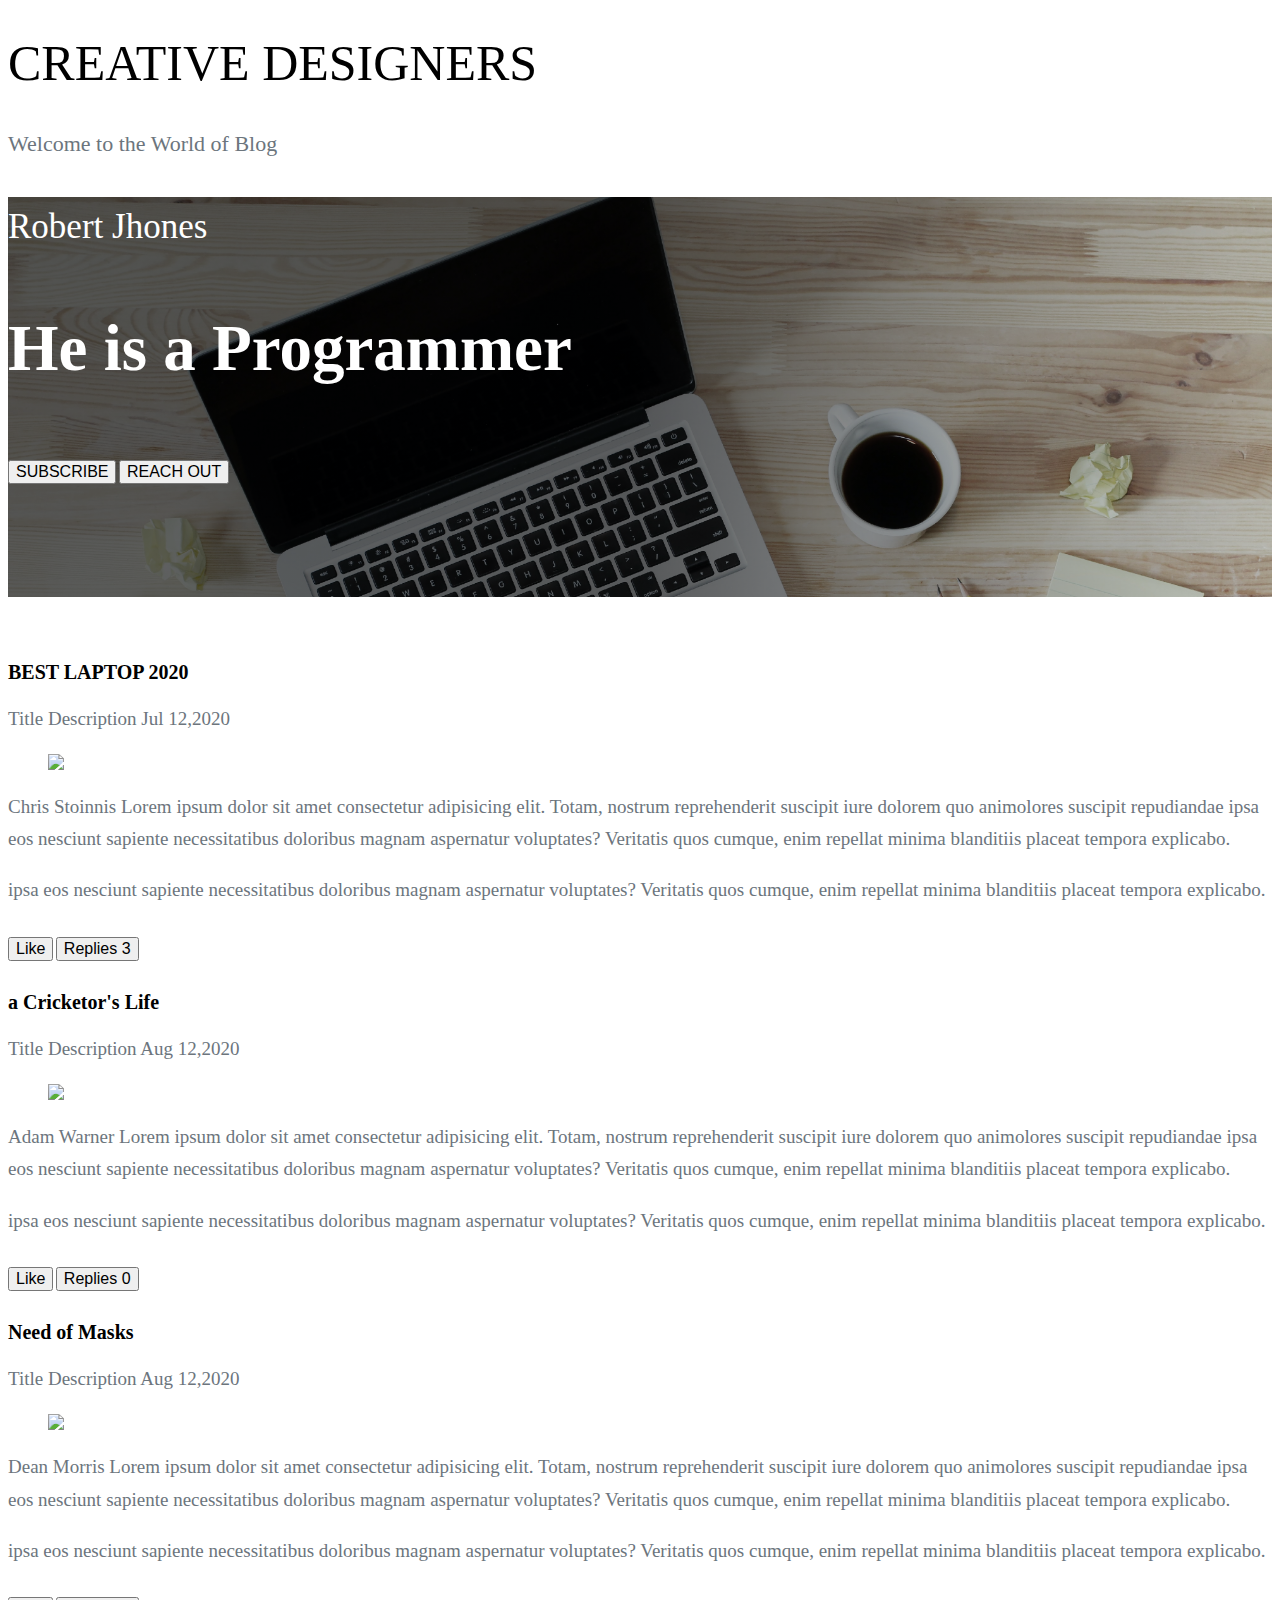
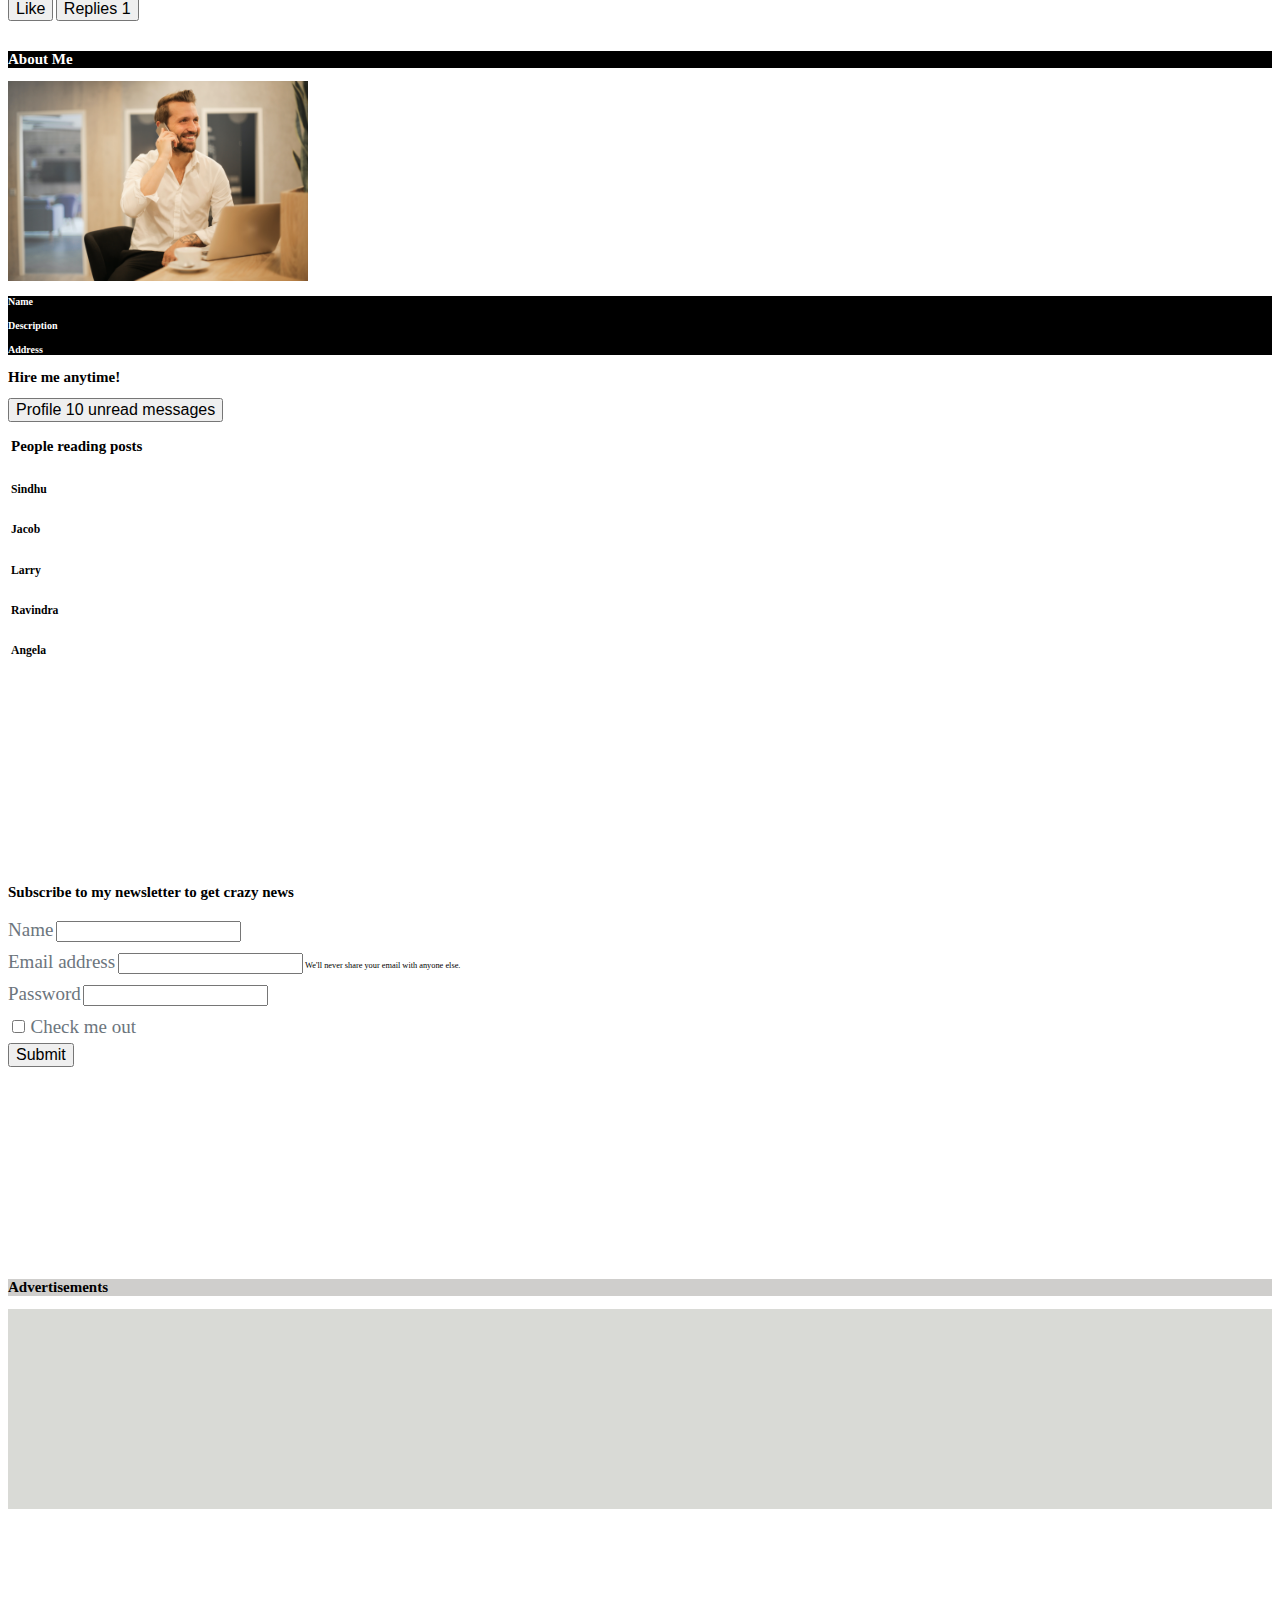
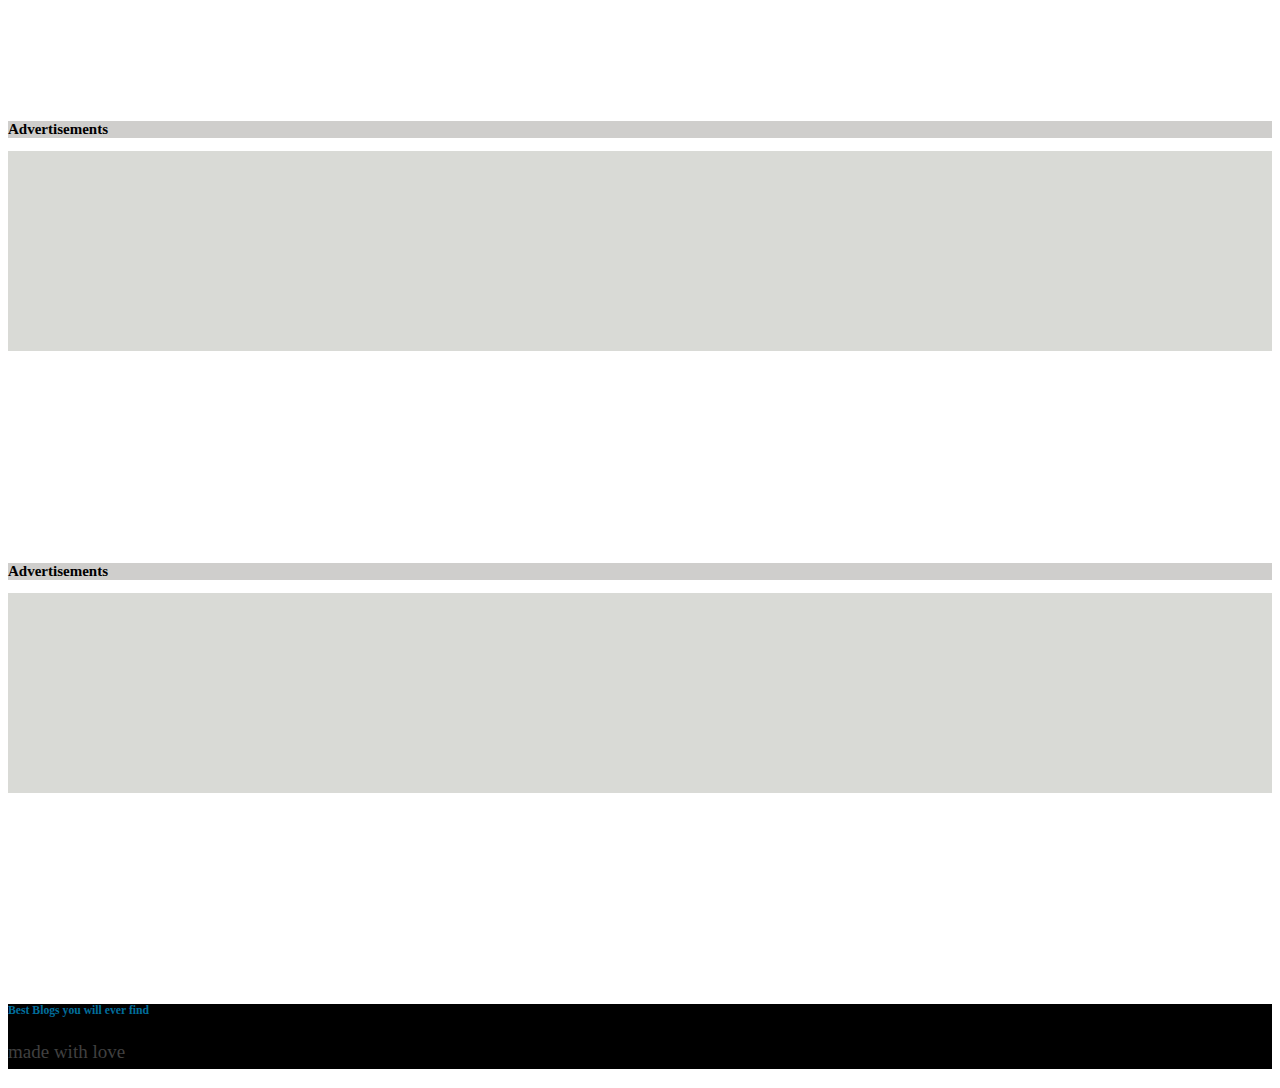
==== blog/index.html @ 5ea0a322 "initial commit" ====
<!doctype html>
<html lang="en">

<head>
    <!-- Required meta tags -->
    <meta charset="utf-8">
    <meta name="viewport" content="width=device-width, initial-scale=1">

    <!-- Bootstrap CSS -->
    <link rel="stylesheet" href="https://stackpath.bootstrapcdn.com/bootstrap/5.0.0-alpha2/css/bootstrap.min.css"
        integrity="sha384-DhY6onE6f3zzKbjUPRc2hOzGAdEf4/Dz+WJwBvEYL/lkkIsI3ihufq9hk9K4lVoK" crossorigin="anonymous">

    <!-- CSS -->
    <link rel="stylesheet" href="styles.css">

    <!-- Font awesome -->
    <link rel="stylesheet" href="https://cdnjs.cloudflare.com/ajax/libs/font-awesome/5.10.0/css/all.min.css"
        integrity="sha512-PgQMlq+nqFLV4ylk1gwUOgm6CtIIXkKwaIHp/PAIWHzig/lKZSEGKEysh0TCVbHJXCLN7WetD8TFecIky75ZfQ=="
        crossorigin="anonymous" />

    <!-- Google fonts -->


    <title>Blog</title>
</head>

<body>

    <!-- ********* Header ******** -->
    <header class="main_header">
        <div class="d-flex justify-content-center align-items-center flex-column py-5">
            <h1>CREATIVE DESIGNERS</h1>
            <p>Welcome to the <span class="text-uppercase bg-dark py-2 px-3 text-white">World of Blog</span></p>
        </div>

        <div class="main_header__div d-flex align-items-start justify-content-center pl-5 flex-column shadow">
            <p>Robert Jhones</p>
            <h2>
                <span>He is a Programmer</span>
            </h2>
            <div class="header_btn">
                <button class="btn btn-lg btn-outline-warning btn_sub mr-3">SUBSCRIBE</button>
                <button class="btn btn-lg btn-outline-light btn_sub">REACH OUT</button>
            </div>
        </div>
    </header>





    <!-- *********** Body ************ -->
    <div class="container-fluid">
        <div class="row">
            <div class="col-lg-10 col-md-11 mx-auto my-5">
                <div class="row gx-5 mx-sm-auto">

                    <!-- Left Part Content -->
                    <div class="col-lg-8 col-md-11 mx-auto">
                        <div class="row gy-5">








                            <!-- First Post -->
                            <div class="col-12 card p-4 shadow post_left__div">
                                <div class="d-flex justify-content-center align-items-center flex-column pt-3 pb-5">
                                    <h1 class="font-weight-bold">BEST LAPTOP 2020</h1>
                                    <p class="blog-title">
                                        <span class="font-weight-bold">Title Description </span>Jul 12,2020
                                    </p>
                                </div>
                                <figure>
                                    <img src="/images//nikolay-tarashchenko-u76CN5rZeOU-unsplash.jpg"
                                        class="shadow img-fluid">
                                </figure>
                                <p>
                                    <span class="font-weight-bold">Chris Stoinnis</span>
                                    Lorem ipsum dolor sit amet consectetur adipisicing elit. Totam, nostrum
                                    reprehenderit
                                    suscipit iure dolorem quo animolores suscipit repudiandae ipsa eos nesciunt sapiente
                                    necessitatibus doloribus magnam aspernatur voluptates? Veritatis quos cumque, enim
                                    repellat minima blanditiis placeat tempora explicabo.
                                </p>
                                <p>
                                    ipsa eos nesciunt sapiente
                                    necessitatibus doloribus magnam aspernatur voluptates? Veritatis quos cumque, enim
                                    repellat minima blanditiis placeat tempora explicabo.
                                </p>
                                <div class="d-flex justify-content-between post_buttons">
                                    <button class="btn btn-lg btn-outline-primary btn_sub btn_like" onclick="like('1')">
                                        <i class="fas fa-thumbs-up"></i> Like
                                    </button>
                                    <button class="btn btn-lg btn-outline-dark btn_sub" onclick="reply('reply2')">
                                        Replies <badge class="bg-white text-dark p-2">3</badge>
                                    </button>
                                </div>

                                <div class="replies" id="reply2">
                                    <div class="d-flex justify-content-start flex-row align-items-center 
                                card reply_card py-3">
                                        <div class="reply_img mx-2 align-items-center">
                                            <img src="https://img.icons8.com/doodle/48/000000/user-male-skin-type-5.png"
                                                alt="">
                                        </div>
                                        <div class="reply_text__left">
                                            <p class="blog_title">
                                                <span class="font-weight-bold">Raj </span><span> Aug 16, 2020</span>
                                            </p>
                                            <p>Nice explaination</p>
                                        </div>
                                    </div>
                                    <div class="d-flex justify-content-start flex-row align-items-center 
                                card reply_card py-3">
                                        <div class="reply_img mx-2 align-items-center">
                                            <img src="https://img.icons8.com/doodle/48/000000/user-male-skin-type-5.png"
                                                alt="">
                                        </div>
                                        <div class="reply_text__left">
                                            <p class="blog_title">
                                                <span class="font-weight-bold">Gayle </span><span> Aug 18, 2020</span>
                                            </p>
                                            <p>Awesome content</p>
                                        </div>
                                    </div>
                                    <div class="d-flex justify-content-start flex-row align-items-center 
                                card reply_card py-3">
                                        <div class="reply_img mx-2 align-items-center">
                                            <img src="https://img.icons8.com/doodle/48/000000/user-male-skin-type-5.png"
                                                alt="">
                                        </div>
                                        <div class="reply_text__left">
                                            <p class="blog_title">
                                                <span class="font-weight-bold">Smith </span><span> Oct 22, 2020</span>
                                            </p>
                                            <p>Much needed article</p>
                                        </div>
                                    </div>
                                </div>
                            </div>




                            <!-- Second post -->
                            <div class="col-12 card p-4 shadow post_left__div">
                                <div class="d-flex justify-content-center align-items-center flex-column pt-3 pb-5">
                                    <h1 class="font-weight-bold">a Cricketor's Life</h1>
                                    <p class="blog-title">
                                        <span class="font-weight-bold">Title Description </span>Aug 12,2020
                                    </p>
                                </div>
                                <figure>
                                    <img src="/images/michael-weir-UBDBTX27_KE-unsplash.jpg" class="shadow img-fluid">
                                </figure>
                                <p>
                                    <span class="font-weight-bold">Adam Warner</span>
                                    Lorem ipsum dolor sit amet consectetur adipisicing elit. Totam, nostrum
                                    reprehenderit
                                    suscipit iure dolorem quo animolores suscipit repudiandae ipsa eos nesciunt sapiente
                                    necessitatibus doloribus magnam aspernatur voluptates? Veritatis quos cumque, enim
                                    repellat minima blanditiis placeat tempora explicabo.
                                </p>
                                <p>
                                    ipsa eos nesciunt sapiente
                                    necessitatibus doloribus magnam aspernatur voluptates? Veritatis quos cumque, enim
                                    repellat minima blanditiis placeat tempora explicabo.
                                </p>
                                <div class="d-flex justify-content-between post_buttons">
                                    <button class="btn btn-lg btn-outline-primary btn_sub btn_like" onclick="like('2')">
                                        <i class="fas fa-thumbs-up"></i> Like
                                    </button>
                                    <button class="btn btn-lg btn-outline-dark btn_sub">
                                        Replies <badge class="bg-white text-dark p-2">0</badge>
                                    </button>
                                </div>

                            </div>

                            <!-- Third Post -->
                            <div class="col-12 card p-4 shadow post_left__div">
                                <div class="d-flex justify-content-center align-items-center flex-column pt-3 pb-5">
                                    <h1 class="font-weight-bold">Need of Masks</h1>
                                    <p class="blog-title">
                                        <span class="font-weight-bold">Title Description </span>Aug 12,2020
                                    </p>
                                </div>
                                <figure>
                                    <img src="/images/anshu-a-yAXbfq1wI7I-unsplash.jpg" class="shadow img-fluid">
                                </figure>
                                <p>
                                    <span class="font-weight-bold">Dean Morris</span>
                                    Lorem ipsum dolor sit amet consectetur adipisicing elit. Totam, nostrum
                                    reprehenderit
                                    suscipit iure dolorem quo animolores suscipit repudiandae ipsa eos nesciunt sapiente
                                    necessitatibus doloribus magnam aspernatur voluptates? Veritatis quos cumque, enim
                                    repellat minima blanditiis placeat tempora explicabo.
                                </p>
                                <p>
                                    ipsa eos nesciunt sapiente
                                    necessitatibus doloribus magnam aspernatur voluptates? Veritatis quos cumque, enim
                                    repellat minima blanditiis placeat tempora explicabo.
                                </p>
                                <div class="d-flex justify-content-between post_buttons">
                                    <button class="btn btn-lg btn-outline-primary btn_sub btn_like" onclick="like('0')">
                                        <i class="fas fa-thumbs-up"></i> Like
                                    </button>
                                    <button class="btn btn-lg btn-outline-dark btn_sub" onclick="reply('reply1')">
                                        Replies <badge class="bg-white text-dark p-2">1</badge>
                                    </button>
                                </div>

                                <div class="replies" id="reply1">
                                    <div class="d-flex justify-content-start flex-row align-items-center 
                                card reply_card py-3">
                                        <div class="reply_img mx-2 align-items-center">
                                            <img src="https://img.icons8.com/doodle/48/000000/user-male-skin-type-5.png"
                                                alt="">
                                        </div>
                                        <div class="reply_text__left">
                                            <p class="blog_title">
                                                <span class="font-weight-bold">John </span><span> Aug 13, 2020</span>
                                            </p>
                                            <p>Thanks a lot for the info</p>
                                        </div>
                                    </div>
                                </div>
                            </div>

                        </div>

                    </div>



                    <!-- Right Part Content -->
                    <div class="col-lg-3  col-md-7 justify-content-end m-lg-0 m-auto">
                        <div class="row gy-5">

                            <!-- about me -->
                            <div class="card text-center">
                                <div class="card-header">
                                    <h2>About Me</h2>
                                </div>
                                <img src="./images/pexels-andrea-piacquadio-3760263.jpg" alt="" class="about_me__img">
                                <div class="card-body">
                                    <h4>Name</h4>
                                    <h4>Description</h4>
                                    <h4>Address</h4>
                                </div>
                            </div>

                            <div class="alert alert-danger" role="alert">
                                <h2>Hire me anytime!</h2>
                            </div>



                            <button type="button" class="btn btn-success">
                                Profile <span class="badge badge-light">10</span>
                                <span class="sr-only">unread messages</span>
                            </button>




                            <table class="table table-dark text-center">
                                <thead>
                                    <tr>
                                        <th scope=" col">
                                            <h2>People reading posts</h2>
                                        </th>
                                    </tr>
                                </thead>
                                <tbody>
                                    <tr>
                                        <td>
                                            <h3>Sindhu</h3>
                                        </td>
                                    </tr>
                                    <tr>
                                        <td>
                                            <h3>Jacob</h3>
                                        </td>
                                    </tr>
                                    <tr>
                                        <td>
                                            <h3>Larry</h3>
                                        </td>
                                    </tr>
                                    <tr>
                                        <td>
                                            <h3>Ravindra</h3>
                                        </td>
                                    </tr>
                                    <tr>
                                        <td>
                                            <h3>Angela</h3>
                                        </td>
                                    </tr>
                                </tbody>
                            </table>



                            <div class="empty"></div>


                            <div class="card my-5 p-5 subscribe">

                                <h2>Subscribe to my newsletter to get crazy news</h2>
                                <form>
                                    <div class="form-group my-3">
                                        <label for="exampleInputPassword1">Name</label>
                                        <input type="text" class="form-control" id="exampleInputPassword1">
                                    </div>
                                    <div class="form-group my-5">
                                        <label for="exampleInputEmail1">Email address</label>
                                        <input type="email" class="form-control" id="exampleInputEmail1"
                                            aria-describedby="emailHelp">
                                        <small id="emailHelp" class="form-text text-muted">We'll never share your email
                                            with anyone else.</small>
                                    </div>
                                    <div class="form-group my-3">
                                        <label for="exampleInputPassword1">Password</label>
                                        <input type="password" class="form-control" id="exampleInputPassword1">
                                    </div>
                                    <div class="form-group form-check my-5 d-flex align-items-center p-3">
                                        <input type="checkbox" class="form-check-input mr-3" id="exampleCheck1">
                                        <label class="form-check-label" for="exampleCheck1">Check me out</label>
                                    </div>
                                    <button type="submit" class="btn btn-primary">Submit</button>
                                </form>
                            </div>


                            <div class="empty"></div>


                            <div class="card my-5">
                                <div class="card-header text-center advertise">
                                    <h2>Advertisements</h2>
                                </div>
                                <div class="card-body advertise-body">

                                </div>
                            </div>


                            <div class="empty"></div>

                            <div class="card my-5">
                                <div class="card-header text-center advertise">
                                    <h2>Advertisements</h2>
                                </div>
                                <div class="card-body advertise-body">

                                </div>
                            </div>


                            <div class="empty"></div>


                            <div class="card my-5">
                                <div class="card-header text-center advertise">
                                    <h2>Advertisements</h2>
                                </div>
                                <div class="card-body advertise-body">

                                </div>
                            </div>

                            <div class="empty"></div>

                        </div>
                    </div>


                </div>
            </div>
        </div>
    </div>


    <div class="card text-center mt-5">
        <div class="card-body p-5">
            <h3 class="card-title">Best Blogs you will ever find</h3>
            <p class="card-text">made with love</p>
        </div>
    </div>





    <!-- Separate Popper.js and Bootstrap JS -->
    <script src="https://cdn.jsdelivr.net/npm/popper.js@1.16.1/dist/umd/popper.min.js"
        integrity="sha384-9/reFTGAW83EW2RDu2S0VKaIzap3H66lZH81PoYlFhbGU+6BZp6G7niu735Sk7lN"
        crossorigin="anonymous"></script>
    <script src="https://stackpath.bootstrapcdn.com/bootstrap/5.0.0-alpha2/js/bootstrap.min.js"
        integrity="sha384-5h4UG+6GOuV9qXh6HqOLwZMY4mnLPraeTrjT5v07o347pj6IkfuoASuGBhfDsp3d"
        crossorigin="anonymous"></script>

    <script type="text/javascript">

        const reply = (res) => {
            var res = document.getElementById(res)
            // console.log(res)
            if (res.className == 'replies') {
                res.className = 'show'
            } else {
                res.className = 'replies'
            }
        }




        const like = (i) => {
            const likebtn = document.getElementsByClassName('btn_like')[parseInt(i)];
            // console.log(likebtn);
            if (likebtn.className == "btn btn-lg btn-outline-primary btn_sub btn_like") {
                likebtn.className = 'btn btn-lg btn-primary btn_sub btn_like'
                likebtn.innerHTML = '✔ Liked'
            } else {
                likebtn.className = 'btn btn-lg btn-outline-primary btn_sub btn_like'
                likebtn.innerHTML = '<i class="fas fa-thumbs-up"></i> Like'
            }
        }

    </script>

</body>

</html>
---- blog/styles.css ----
:root{
    --bg-size:cover;
    --main-color:#fff;
    --btn-font-color:#000;
    --btn-color:#bbef1a;
    --btn-font:1.5rem;
    --eff: .5s all ease;
}

/* *{
    font-family: ;
} */

html{
    font-size: 62.5%;
}

p,label,input::placeholder{
    font-size: 1.9rem;
    line-height: 170%;
    color: #6c757d;
}

.fab, .fas{
    transition: var(--eff);
}

.img-fluid{
    width: 100%;
}

a, a:hover{
    text-decoration: none;
    cursor: pointer;
}

body{
    background-color: hsl(84%,3%,94%);
}


.main_header h1{
    font-weight: 100;
    font-size: 5rem;
}

.main_header p{
    font-size: 2.2rem;
}

.main_header__div{
    height: 400px;
    background-image:linear-gradient(to right, rgba(0,0,0,0.6) 50%, rgba(0,0,0,0.1)) ,url('./images/lauren-mancke-aOC7TSLb1o8-unsplash.jpg');
    background-size: var(--bg-size);
    margin: 1% 0 5%;
}

.main_header__div p{
    font-size: 3.5rem;
    color: var(--main-color);
    padding-bottom: 0;
    margin-bottom: 0;
}

.main_header__div h2{
    font-size: 6.5rem;
    color: var(--main-color);
    position: relative;
    padding-bottom: 2rem;
}

.btn{
    font-size: 1.6rem;
}

.btn:hover{
    transform: translateY(-0.5rem);
    transition: var(--eff);
}

.post_buttons{
    margin: 3rem 0;
}

.replies{
    display: none;
}

.show{
    display: block;
}


/* About me */
.about_me__img{
    object-fit: contain;
    height: 200px;
}

.card-header, .card-body{
    color: #fff;
    background-color: #000;
}

.empty{
    height: 200px;
}

.advertise{
    background-color: rgb(207, 206, 204);
    color: #000;
}

.advertise-body{
    height: 200px;
    background-color: #d9dad6;
}

.card-title{
    color: rgb(0, 183, 255);
    opacity: 0.6;
}

.card-text{
    color: #6b6b6b;
    opacity: 0.6;
}
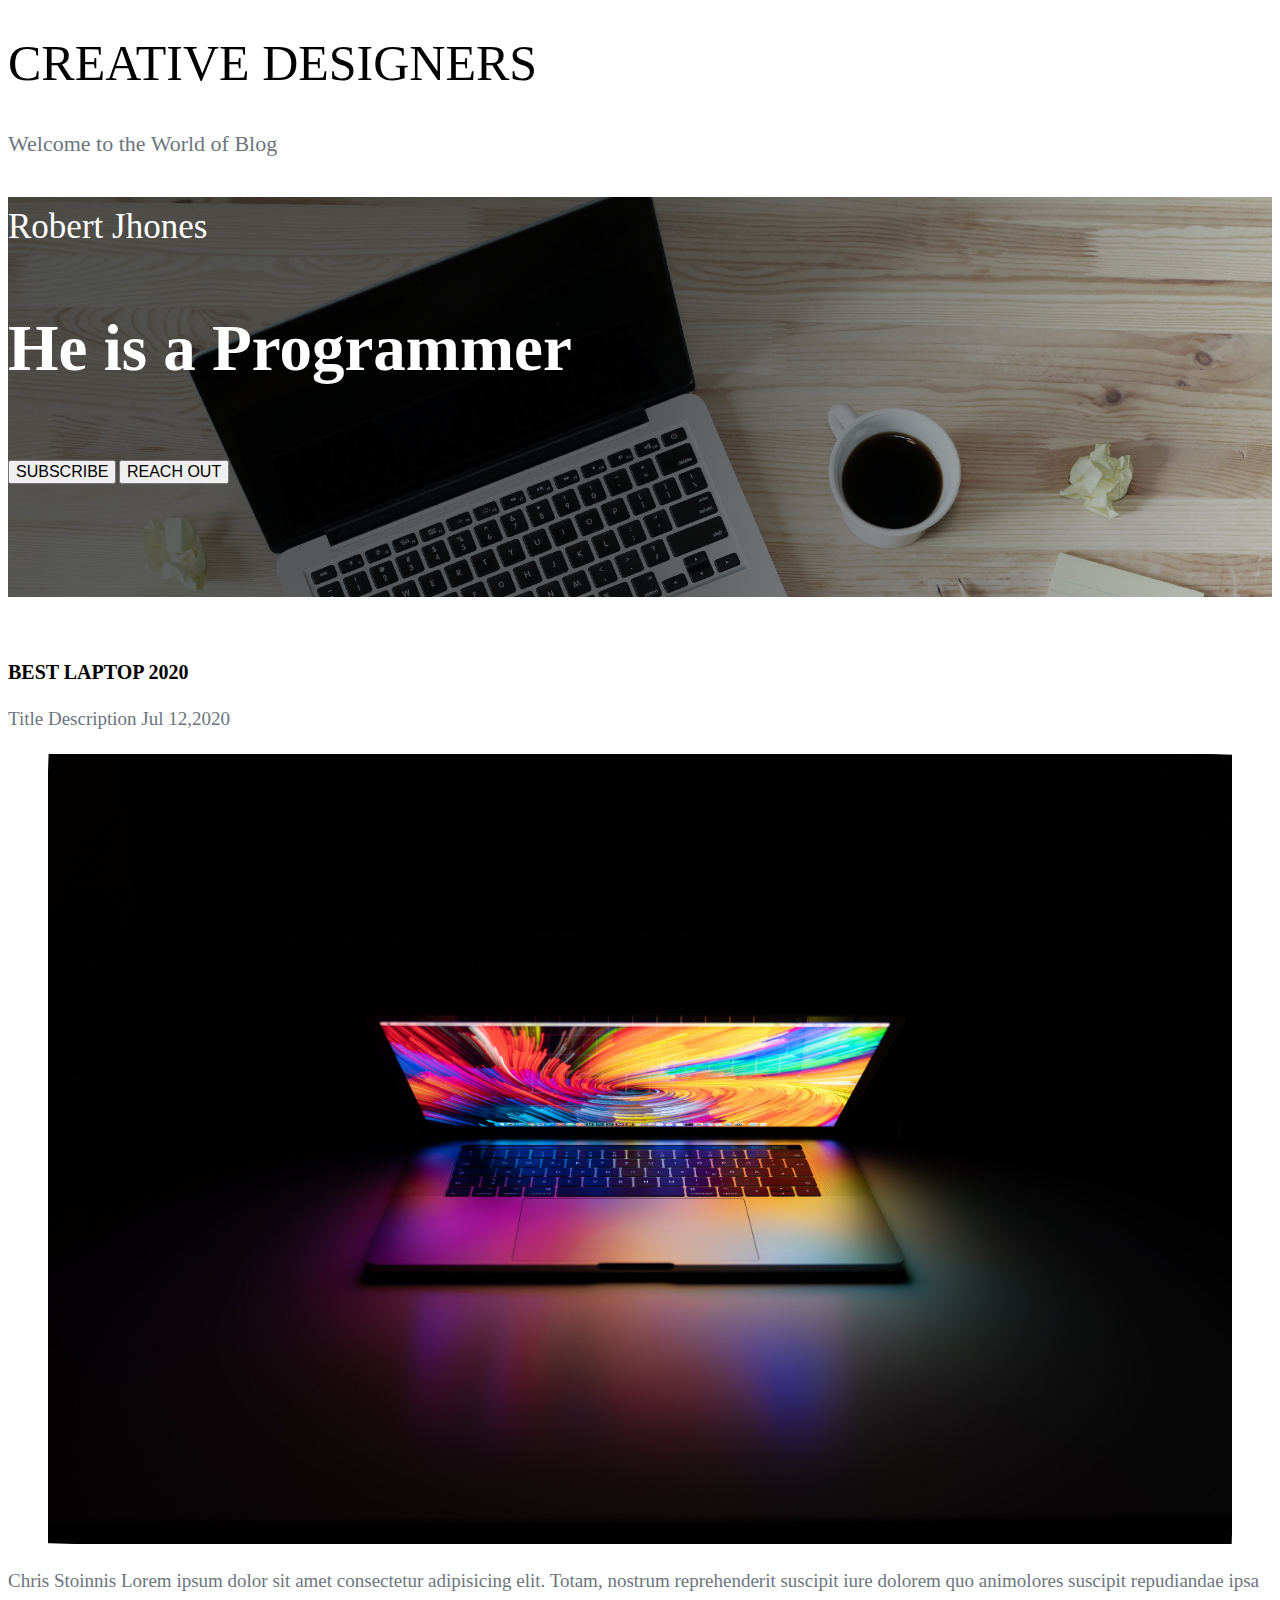
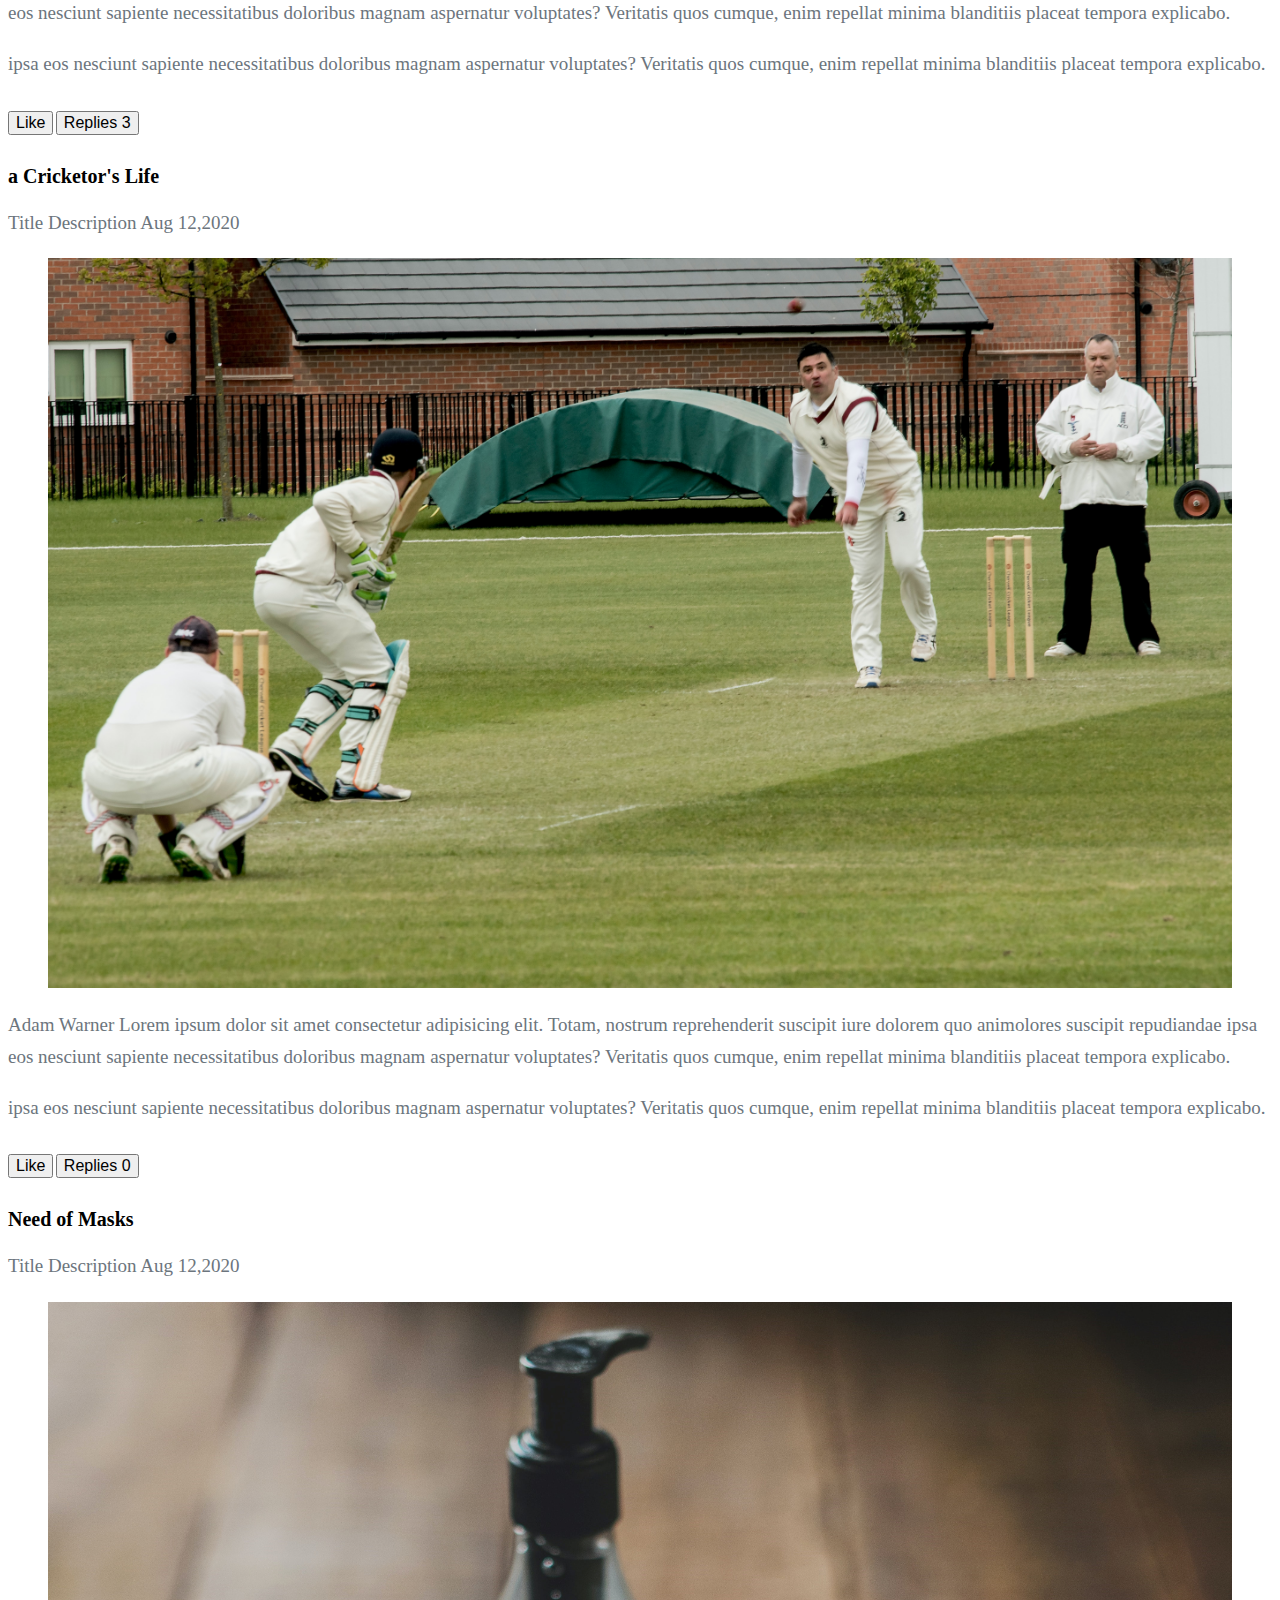
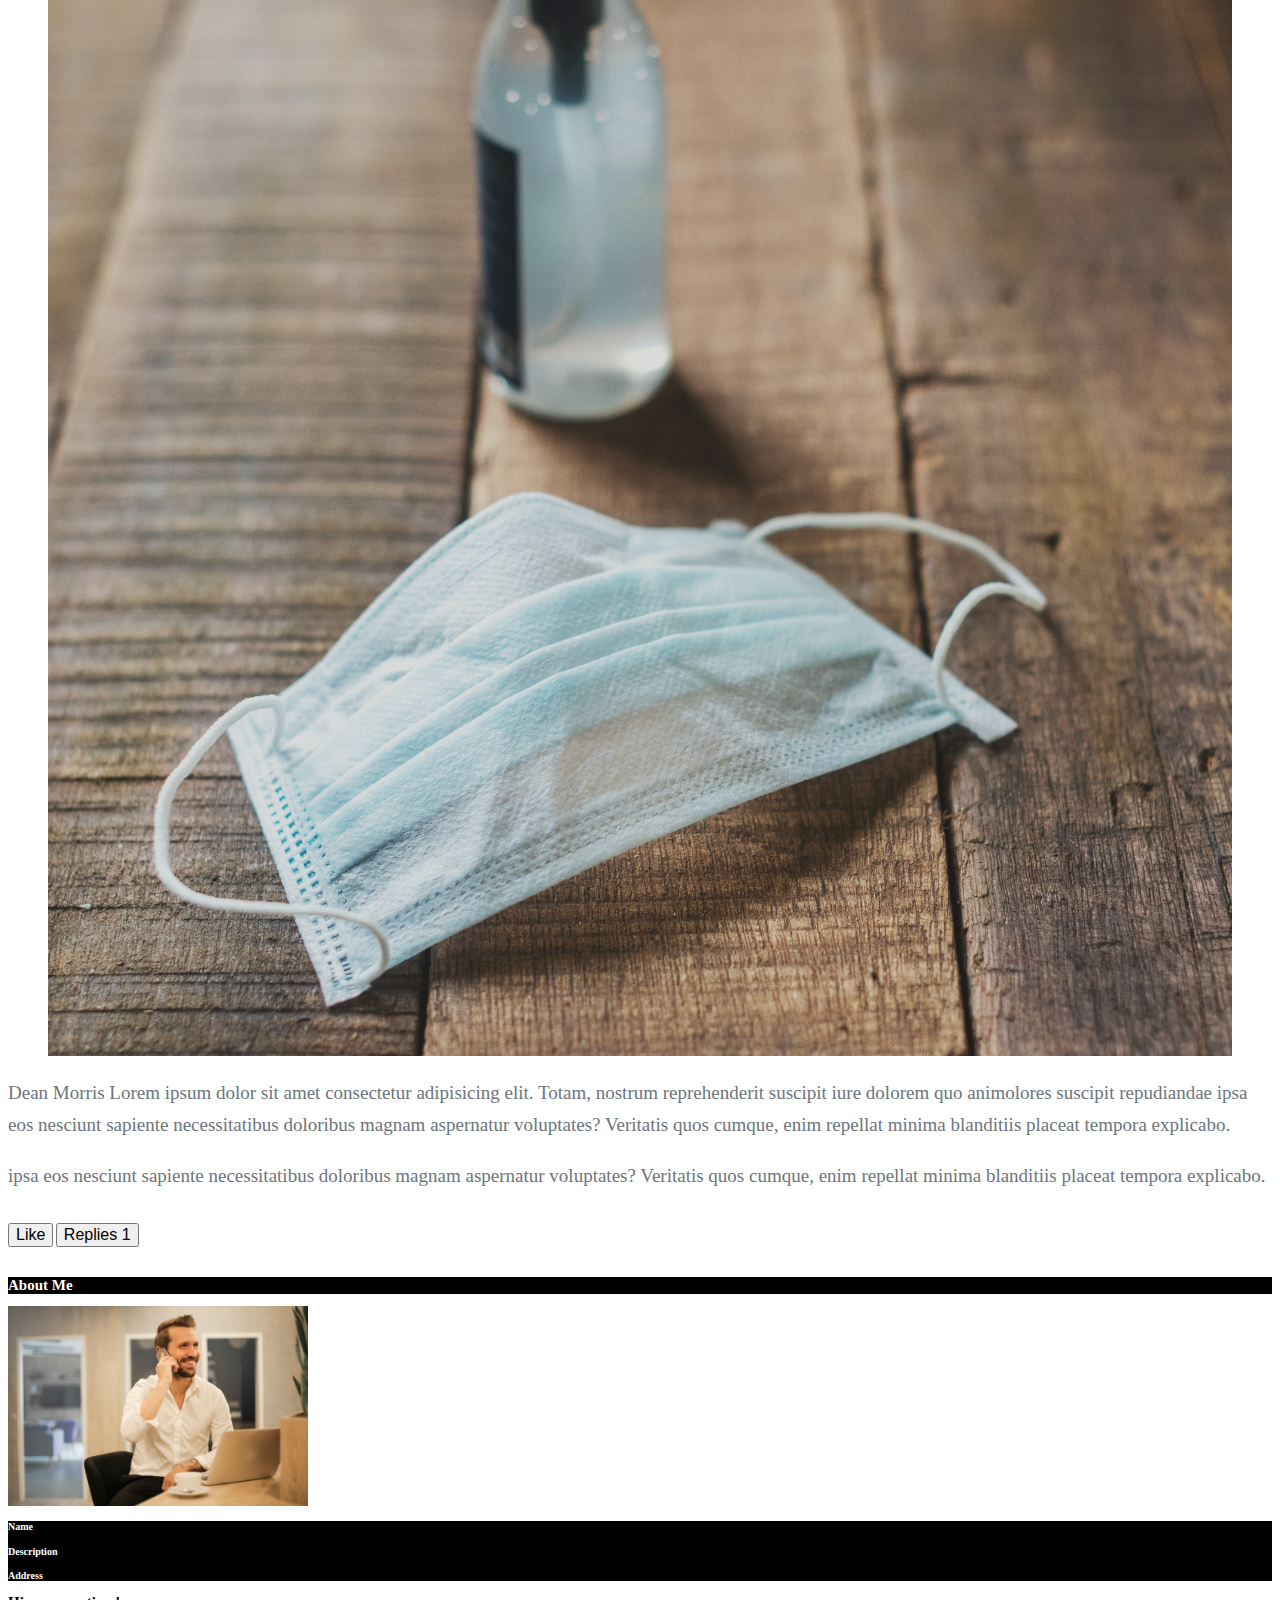
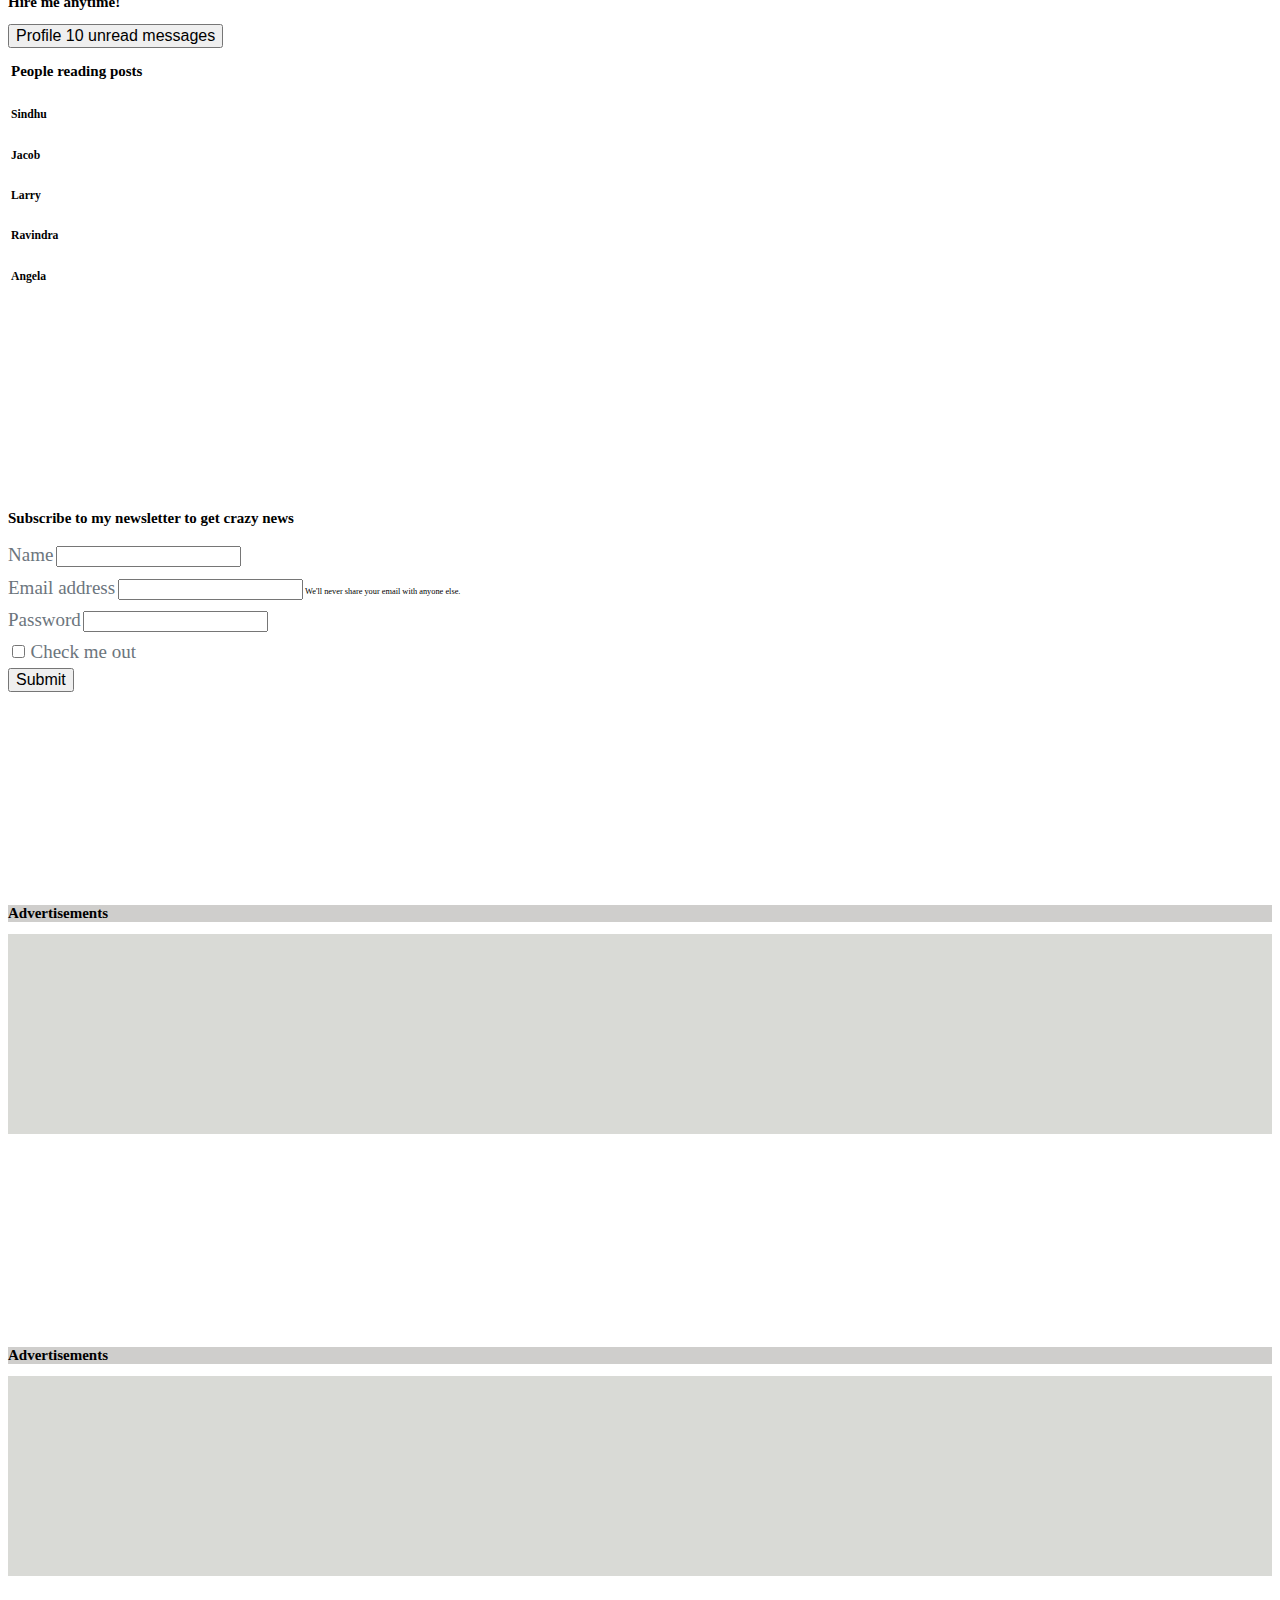
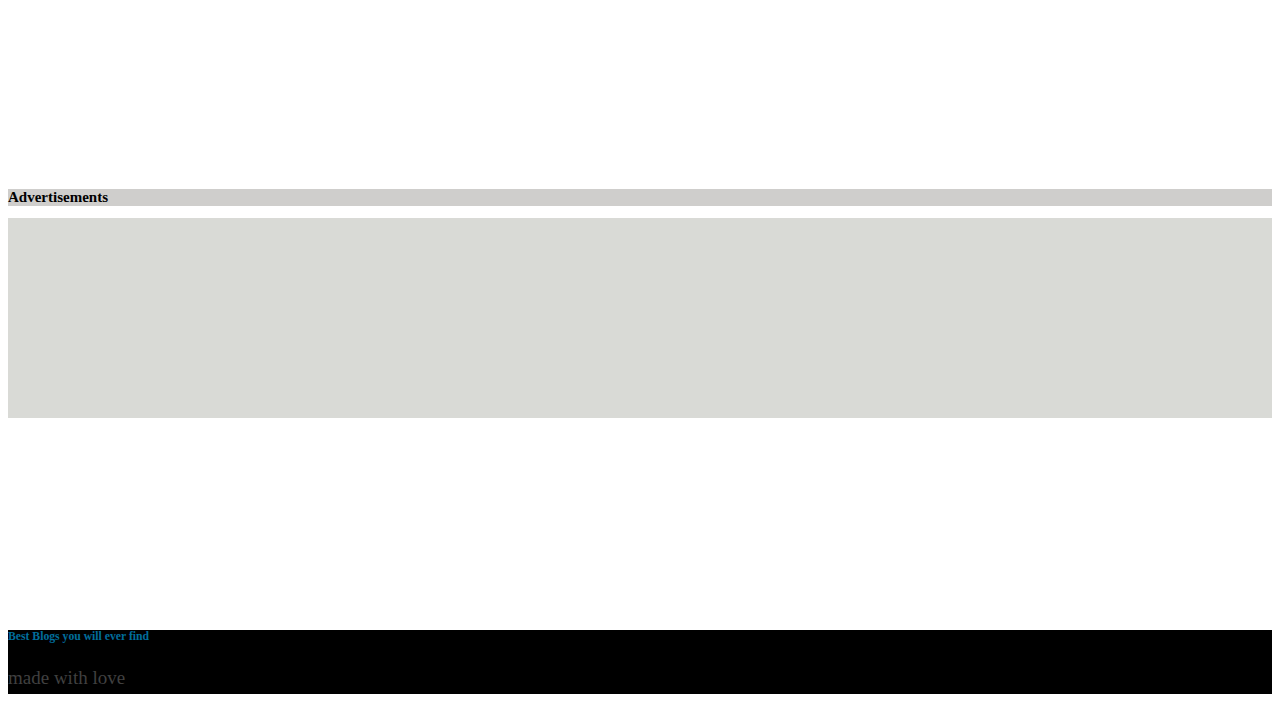
==== commit cf2eb0e6: "Update index.html" ====
--- a/blog/index.html
+++ b/blog/index.html
@@ -75,7 +75,7 @@
                                     </p>
                                 </div>
                                 <figure>
-                                    <img src="/images//nikolay-tarashchenko-u76CN5rZeOU-unsplash.jpg"
+                                    <img src="./images/nikolay-tarashchenko-u76CN5rZeOU-unsplash.jpg"
                                         class="shadow img-fluid">
                                 </figure>
                                 <p>
@@ -92,7 +92,7 @@
                                     repellat minima blanditiis placeat tempora explicabo.
                                 </p>
                                 <div class="d-flex justify-content-between post_buttons">
-                                    <button class="btn btn-lg btn-outline-primary btn_sub btn_like" onclick="like('1')">
+                                    <button class="btn btn-lg btn-outline-primary btn_sub btn_like" onclick="like('0')">
                                         <i class="fas fa-thumbs-up"></i> Like
                                     </button>
                                     <button class="btn btn-lg btn-outline-dark btn_sub" onclick="reply('reply2')">
@@ -104,7 +104,7 @@
                                     <div class="d-flex justify-content-start flex-row align-items-center 
                                 card reply_card py-3">
                                         <div class="reply_img mx-2 align-items-center">
-                                            <img src="https://img.icons8.com/doodle/48/000000/user-male-skin-type-5.png"
+                                            <img src="https:/img.icons8.com/doodle/48/000000/user-male-skin-type-5.png"
                                                 alt="">
                                         </div>
                                         <div class="reply_text__left">
@@ -117,7 +117,7 @@
                                     <div class="d-flex justify-content-start flex-row align-items-center 
                                 card reply_card py-3">
                                         <div class="reply_img mx-2 align-items-center">
-                                            <img src="https://img.icons8.com/doodle/48/000000/user-male-skin-type-5.png"
+                                            <img src="https:/img.icons8.com/doodle/48/000000/user-male-skin-type-5.png"
                                                 alt="">
                                         </div>
                                         <div class="reply_text__left">
@@ -130,7 +130,7 @@
                                     <div class="d-flex justify-content-start flex-row align-items-center 
                                 card reply_card py-3">
                                         <div class="reply_img mx-2 align-items-center">
-                                            <img src="https://img.icons8.com/doodle/48/000000/user-male-skin-type-5.png"
+                                            <img src="https:/img.icons8.com/doodle/48/000000/user-male-skin-type-5.png"
                                                 alt="">
                                         </div>
                                         <div class="reply_text__left">
@@ -155,7 +155,7 @@
                                     </p>
                                 </div>
                                 <figure>
-                                    <img src="/images/michael-weir-UBDBTX27_KE-unsplash.jpg" class="shadow img-fluid">
+                                    <img src="./images/michael-weir-UBDBTX27_KE-unsplash.jpg" class="shadow img-fluid">
                                 </figure>
                                 <p>
                                     <span class="font-weight-bold">Adam Warner</span>
@@ -171,7 +171,7 @@
                                     repellat minima blanditiis placeat tempora explicabo.
                                 </p>
                                 <div class="d-flex justify-content-between post_buttons">
-                                    <button class="btn btn-lg btn-outline-primary btn_sub btn_like" onclick="like('2')">
+                                    <button class="btn btn-lg btn-outline-primary btn_sub btn_like" onclick="like('1')">
                                         <i class="fas fa-thumbs-up"></i> Like
                                     </button>
                                     <button class="btn btn-lg btn-outline-dark btn_sub">
@@ -190,7 +190,7 @@
                                     </p>
                                 </div>
                                 <figure>
-                                    <img src="/images/anshu-a-yAXbfq1wI7I-unsplash.jpg" class="shadow img-fluid">
+                                    <img src="./images/anshu-a-yAXbfq1wI7I-unsplash.jpg" class="shadow img-fluid">
                                 </figure>
                                 <p>
                                     <span class="font-weight-bold">Dean Morris</span>
@@ -206,7 +206,7 @@
                                     repellat minima blanditiis placeat tempora explicabo.
                                 </p>
                                 <div class="d-flex justify-content-between post_buttons">
-                                    <button class="btn btn-lg btn-outline-primary btn_sub btn_like" onclick="like('0')">
+                                    <button class="btn btn-lg btn-outline-primary btn_sub btn_like" onclick="like('2')">
                                         <i class="fas fa-thumbs-up"></i> Like
                                     </button>
                                     <button class="btn btn-lg btn-outline-dark btn_sub" onclick="reply('reply1')">
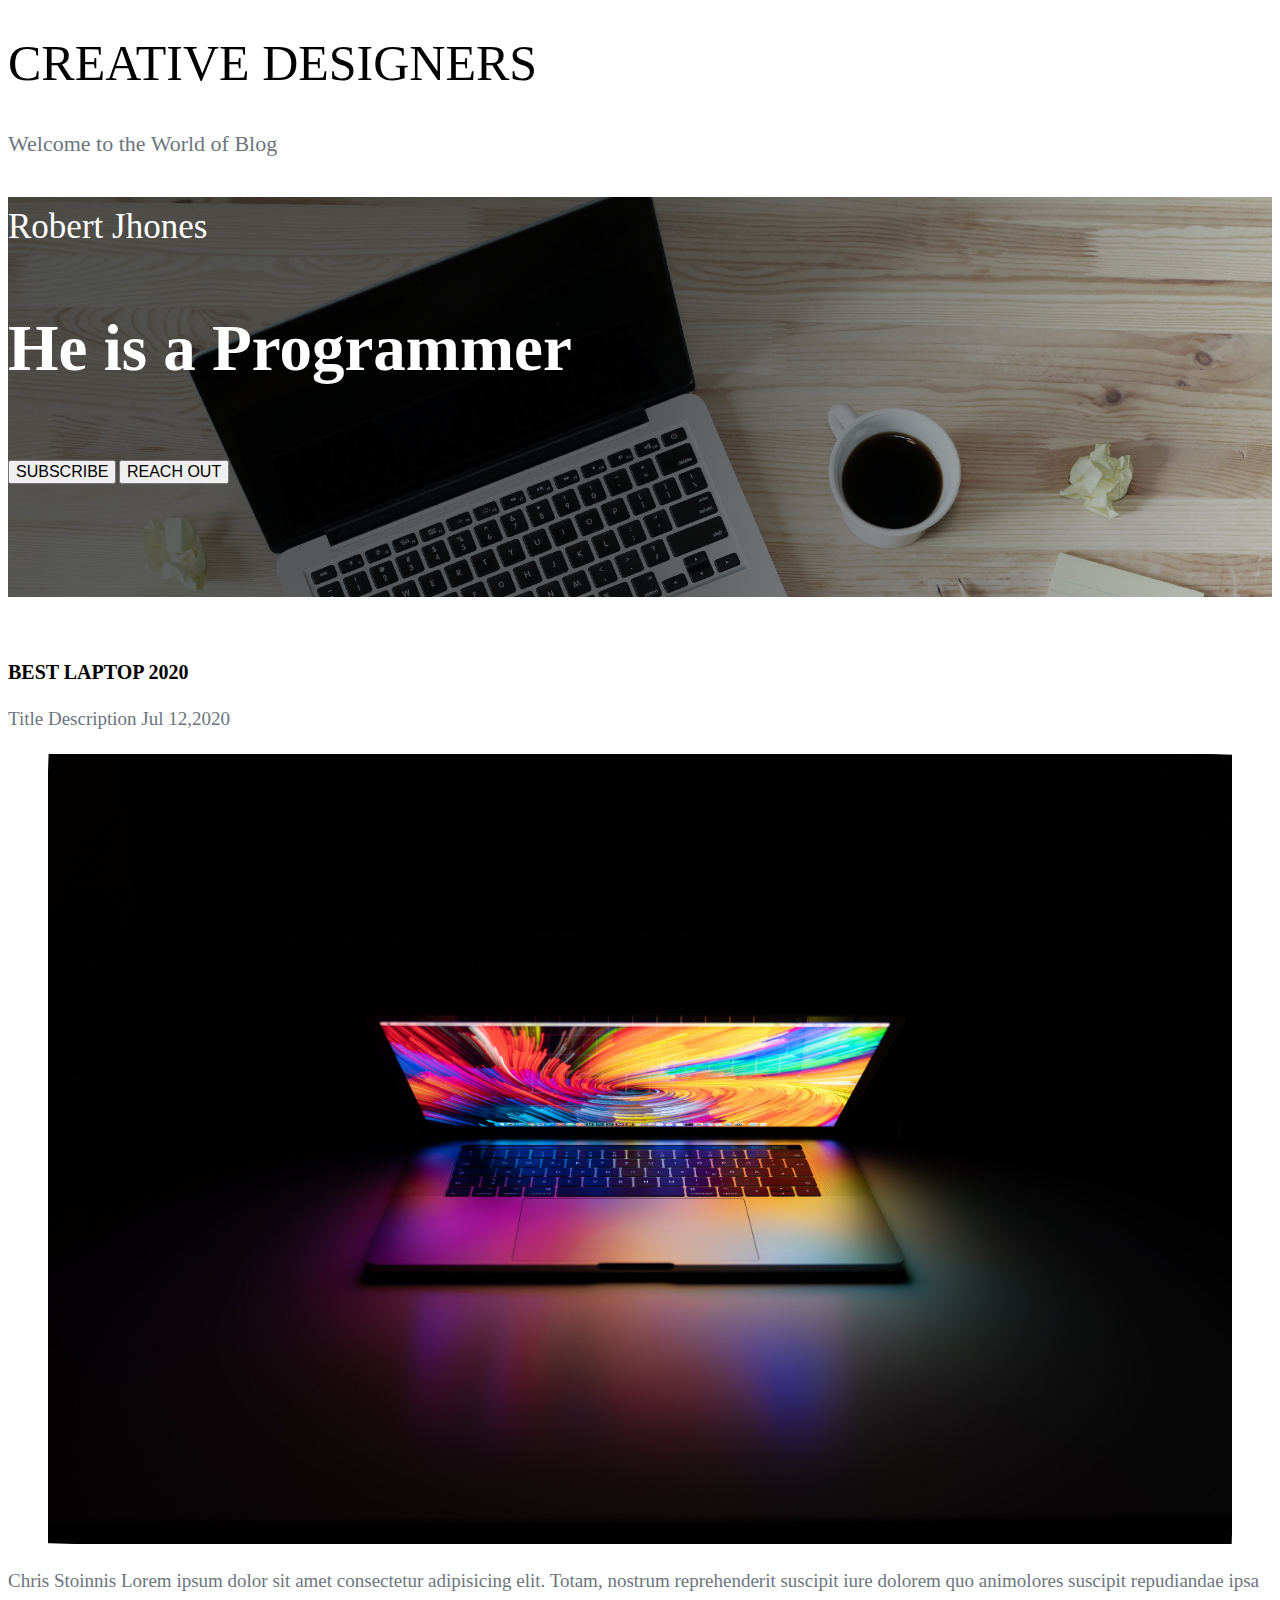
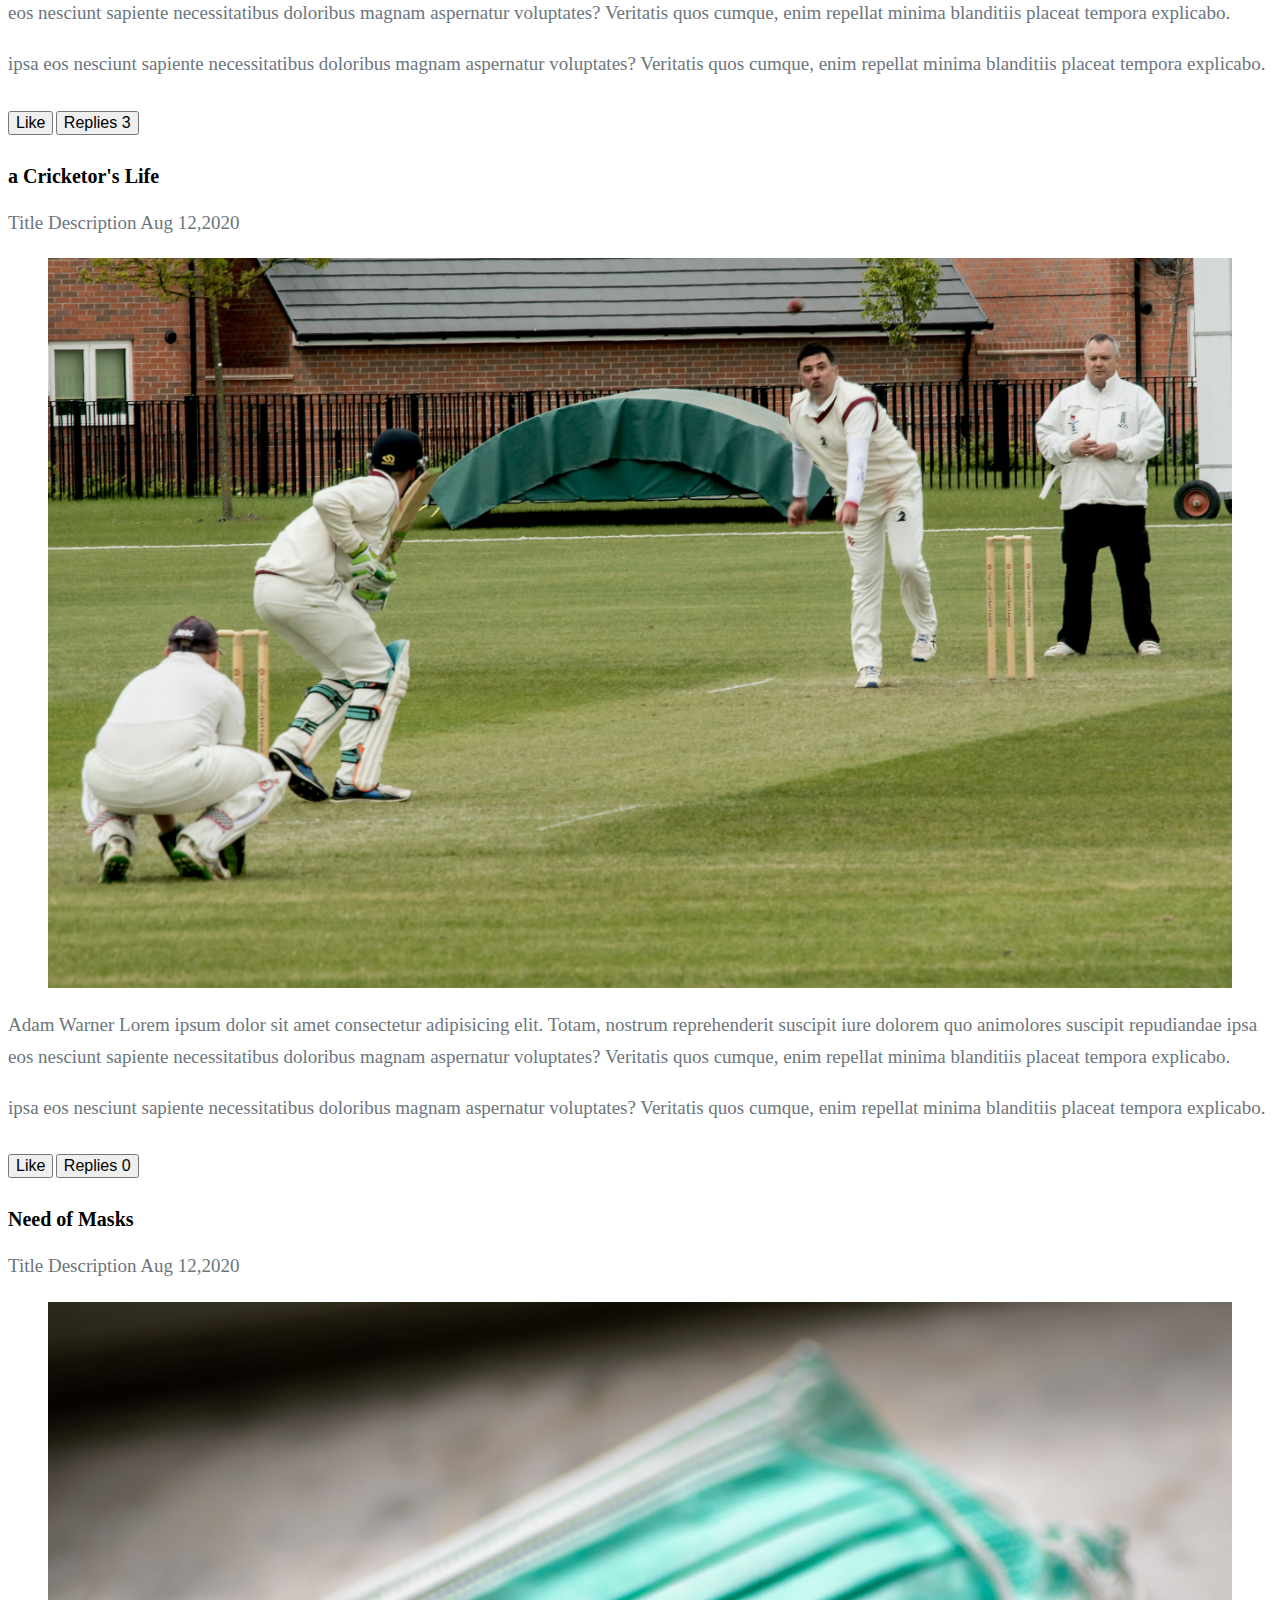
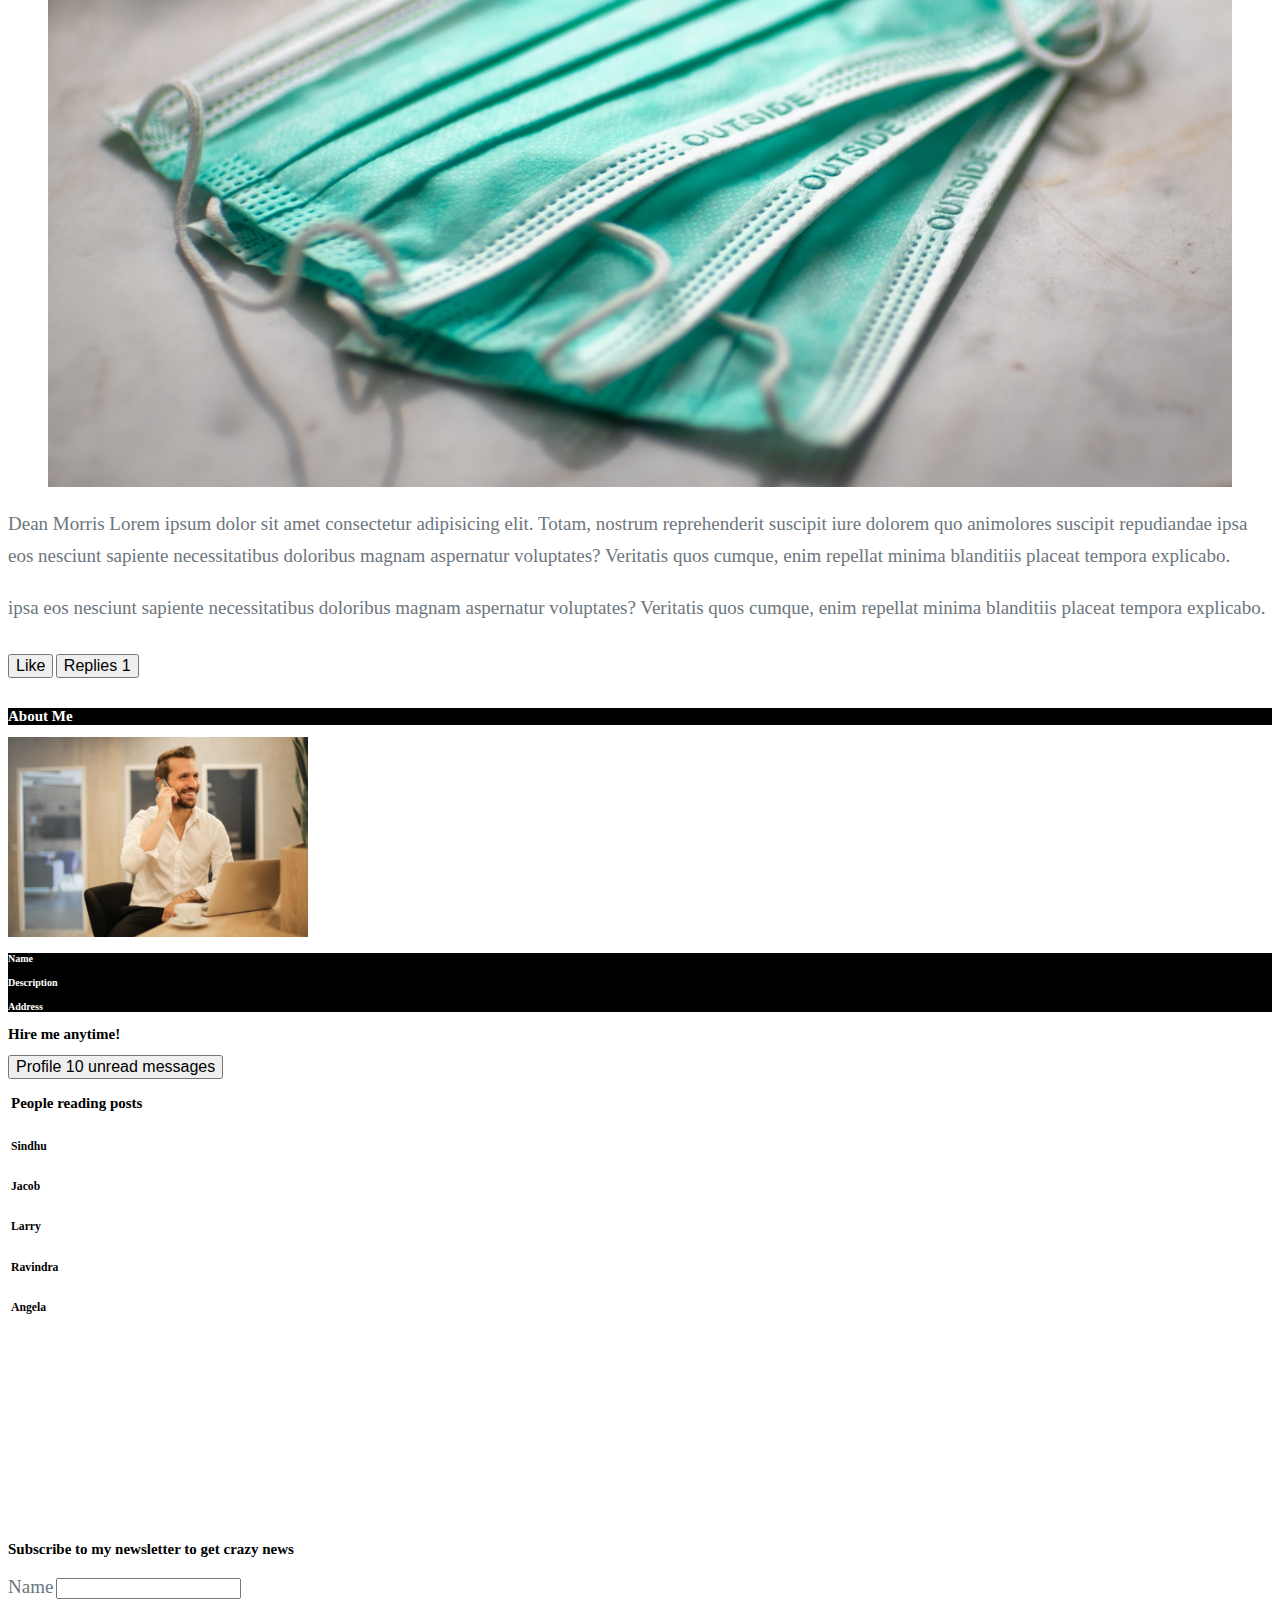
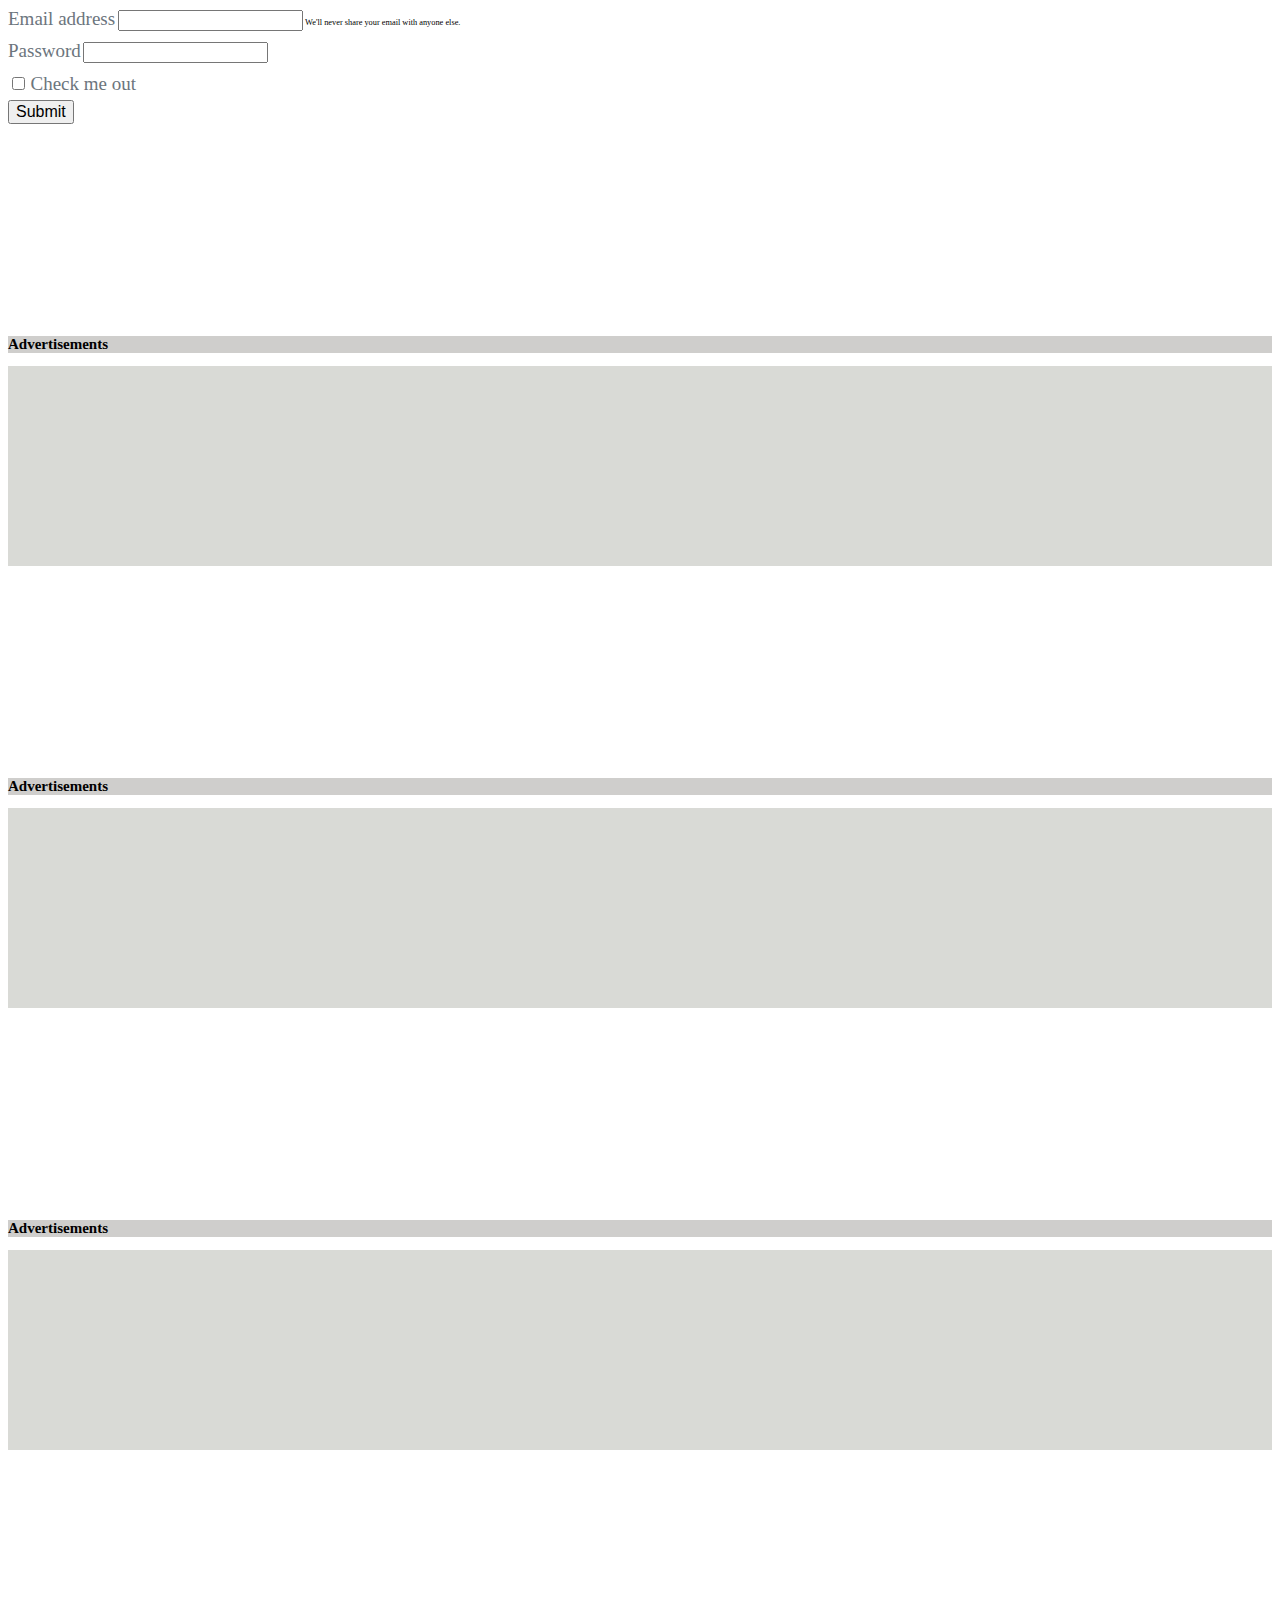
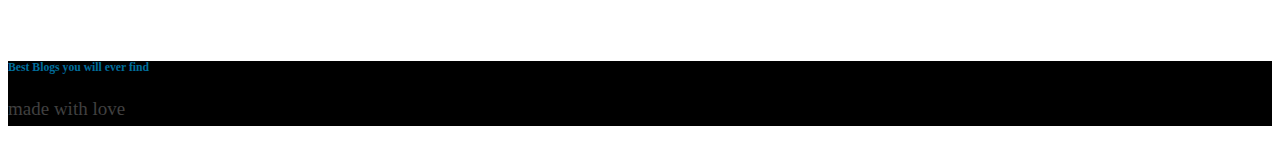
==== commit 46bbd3c2: "image changed" ====
--- a/blog/index.html
+++ b/blog/index.html
@@ -104,7 +104,7 @@
                                     <div class="d-flex justify-content-start flex-row align-items-center 
                                 card reply_card py-3">
                                         <div class="reply_img mx-2 align-items-center">
-                                            <img src="https:/img.icons8.com/doodle/48/000000/user-male-skin-type-5.png"
+                                            <img src="https://img.icons8.com/doodle/48/000000/user-male-skin-type-5.png"
                                                 alt="">
                                         </div>
                                         <div class="reply_text__left">
@@ -117,7 +117,7 @@
                                     <div class="d-flex justify-content-start flex-row align-items-center 
                                 card reply_card py-3">
                                         <div class="reply_img mx-2 align-items-center">
-                                            <img src="https:/img.icons8.com/doodle/48/000000/user-male-skin-type-5.png"
+                                            <img src="https://img.icons8.com/doodle/48/000000/user-male-skin-type-5.png"
                                                 alt="">
                                         </div>
                                         <div class="reply_text__left">
@@ -130,7 +130,7 @@
                                     <div class="d-flex justify-content-start flex-row align-items-center 
                                 card reply_card py-3">
                                         <div class="reply_img mx-2 align-items-center">
-                                            <img src="https:/img.icons8.com/doodle/48/000000/user-male-skin-type-5.png"
+                                            <img src="https://img.icons8.com/doodle/48/000000/user-male-skin-type-5.png"
                                                 alt="">
                                         </div>
                                         <div class="reply_text__left">
@@ -190,7 +190,8 @@
                                     </p>
                                 </div>
                                 <figure>
-                                    <img src="./images/anshu-a-yAXbfq1wI7I-unsplash.jpg" class="shadow img-fluid">
+                                    <img src="./images/mika-baumeister-uz_T7h8ds04-unsplash.jpg"
+                                        class="shadow img-fluid">
                                 </figure>
                                 <p>
                                     <span class="font-weight-bold">Dean Morris</span>
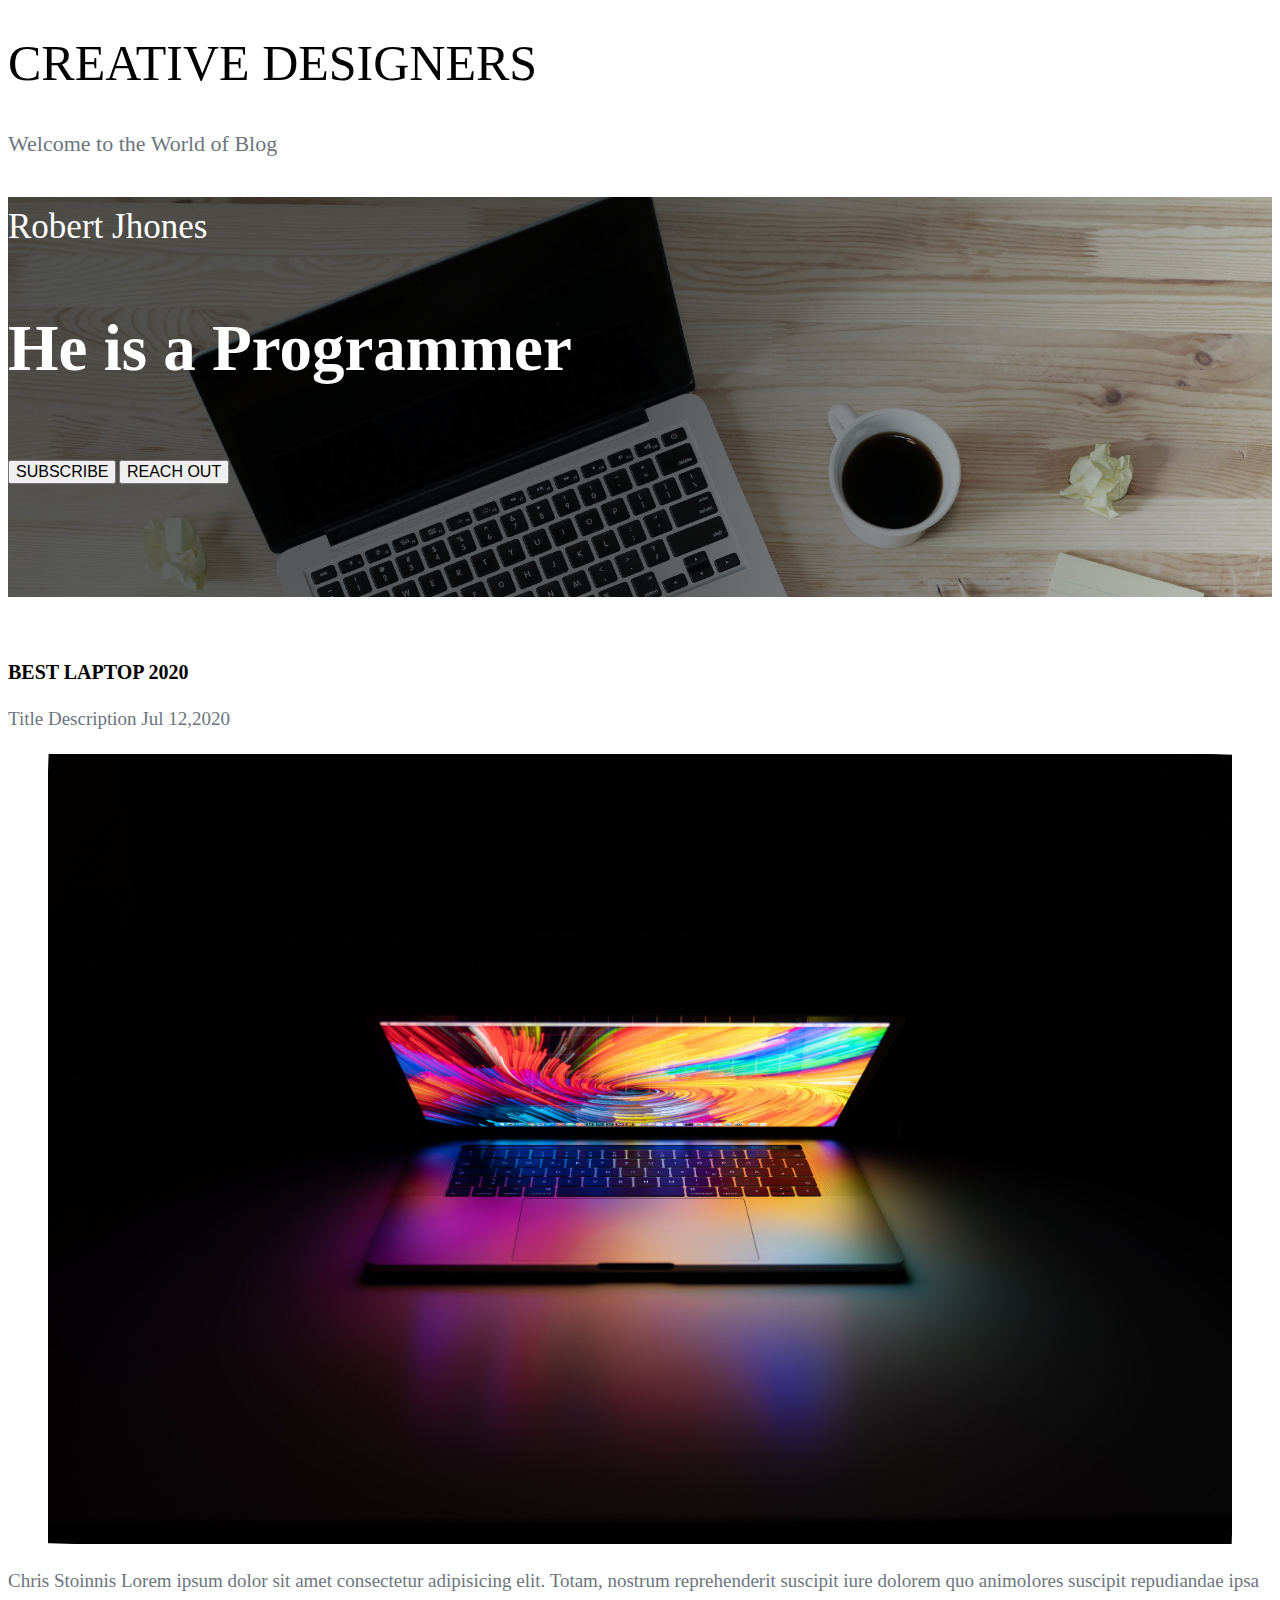
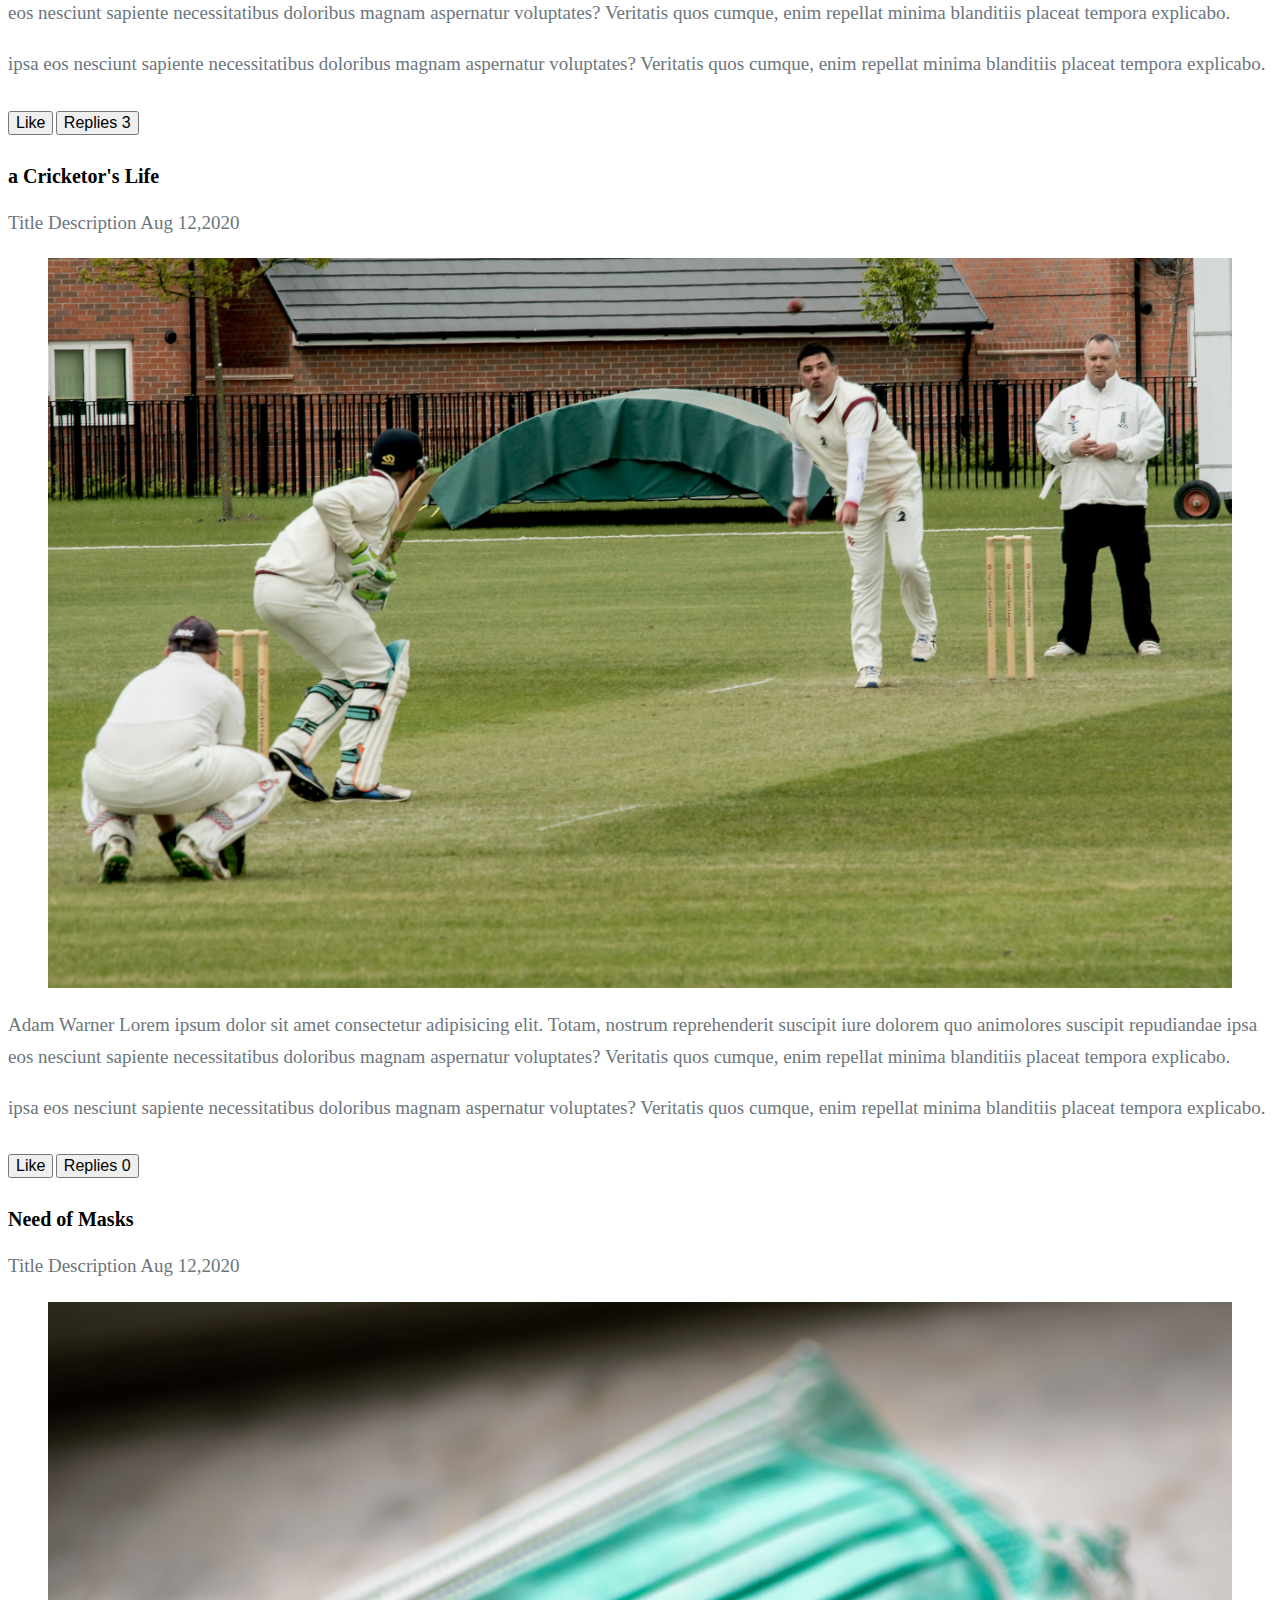
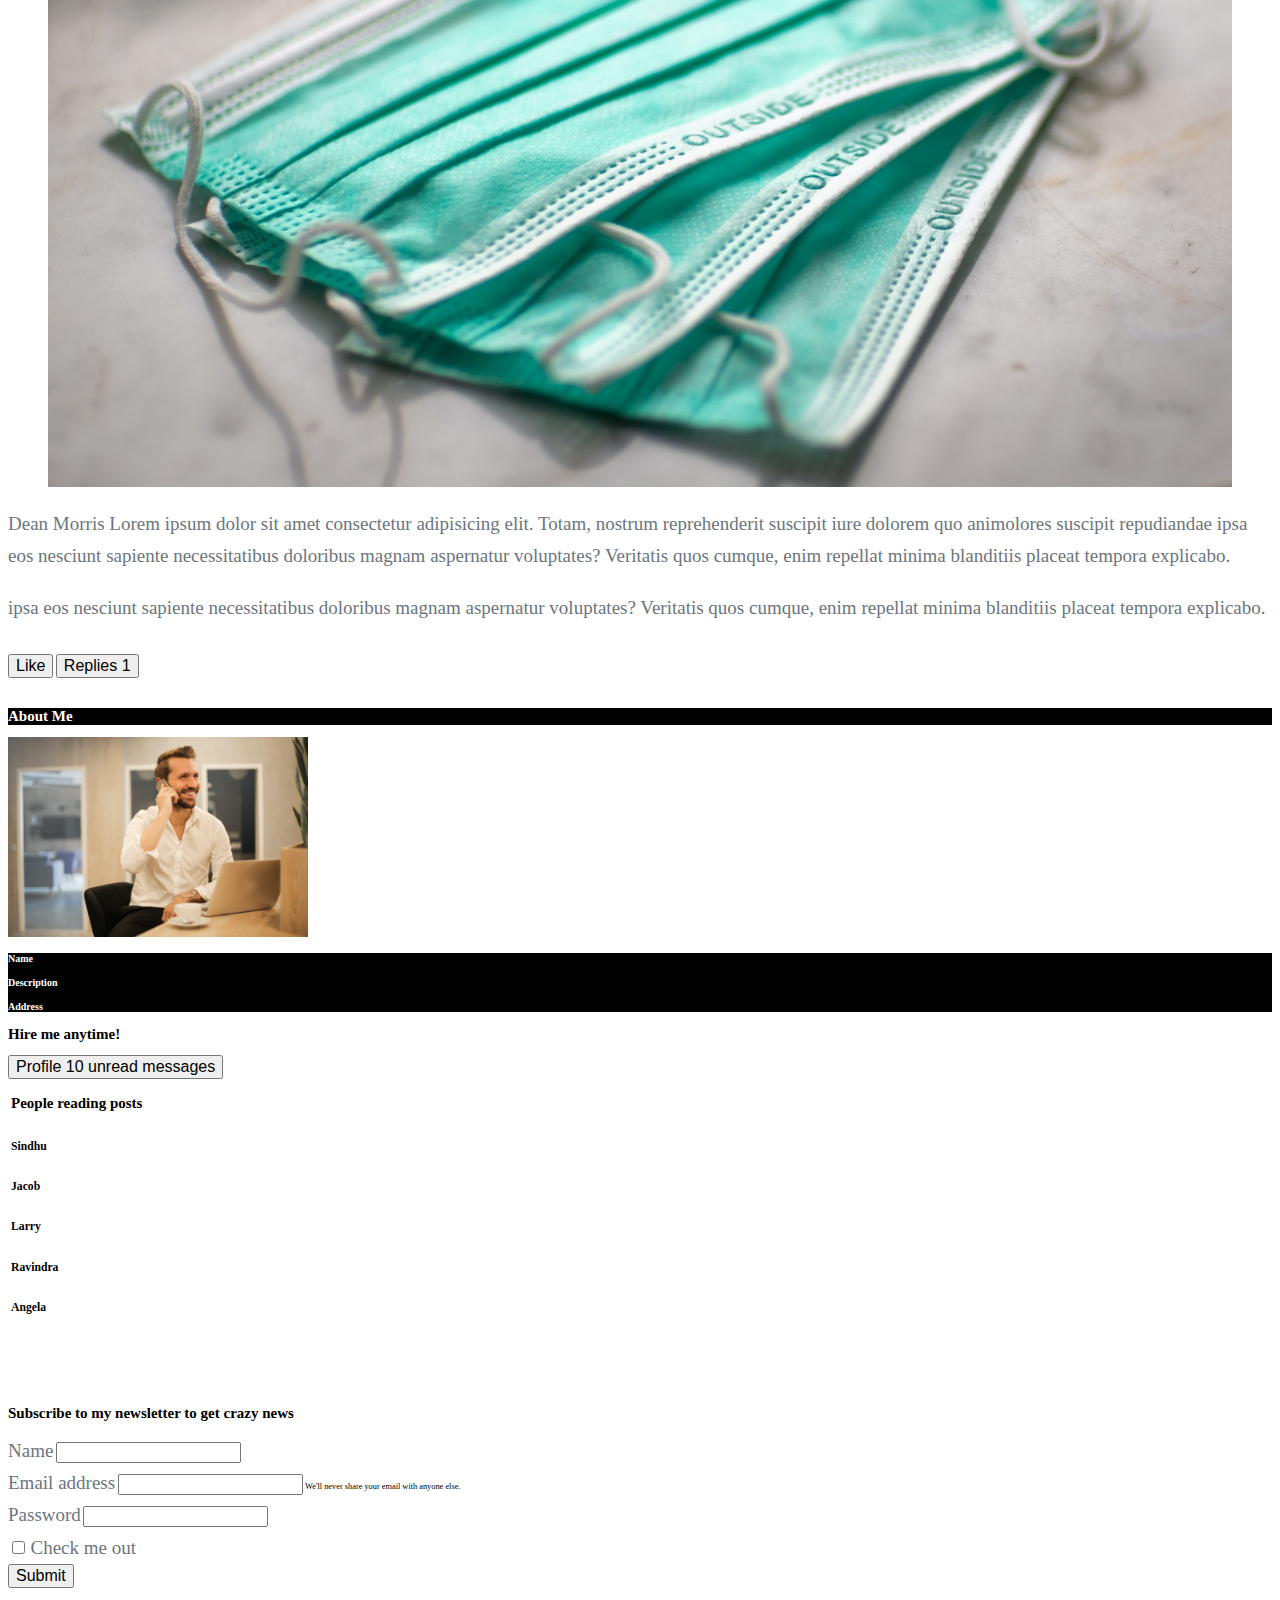
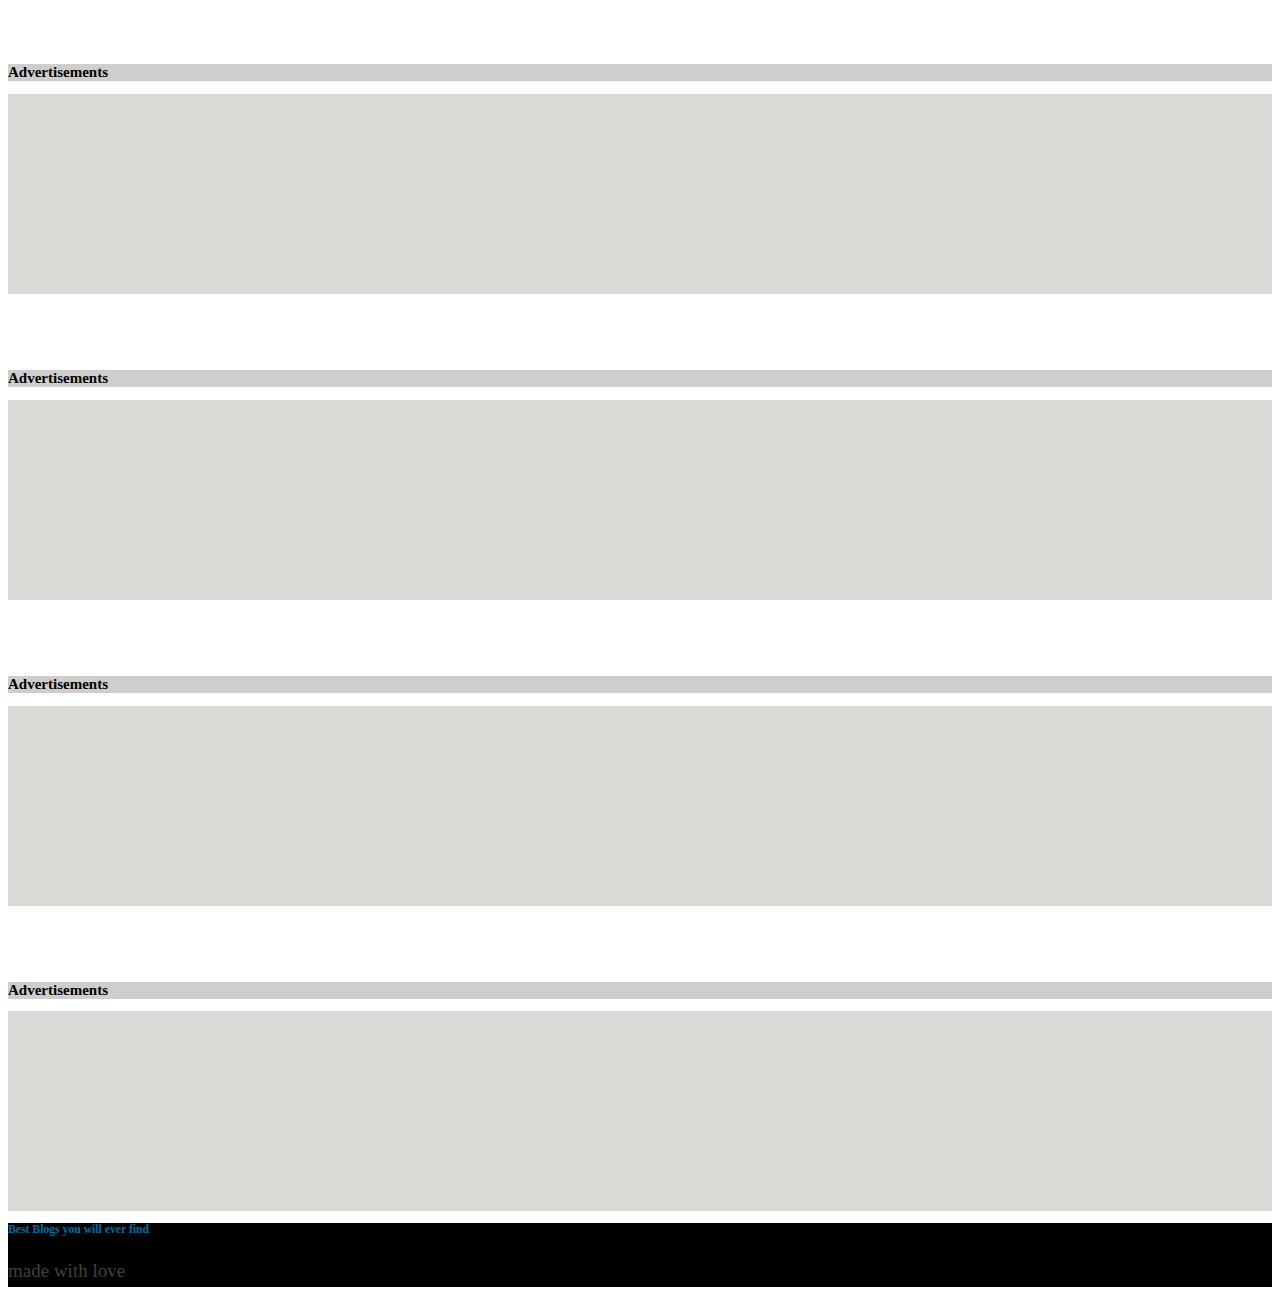
==== commit fa8f461a: "index.html updated" ====
--- a/blog/index.html
+++ b/blog/index.html
@@ -376,7 +376,19 @@
                                 </div>
                             </div>
 
+
                             <div class="empty"></div>
+
+
+                            <div class="card my-5">
+                                <div class="card-header text-center advertise">
+                                    <h2>Advertisements</h2>
+                                </div>
+                                <div class="card-body advertise-body">
+
+                                </div>
+                            </div>
+
 
                         </div>
                     </div>
--- a/blog/styles.css
+++ b/blog/styles.css
@@ -103,7 +103,7 @@
 }
 
 .empty{
-    height: 200px;
+    height: 64px;
 }
 
 .advertise{
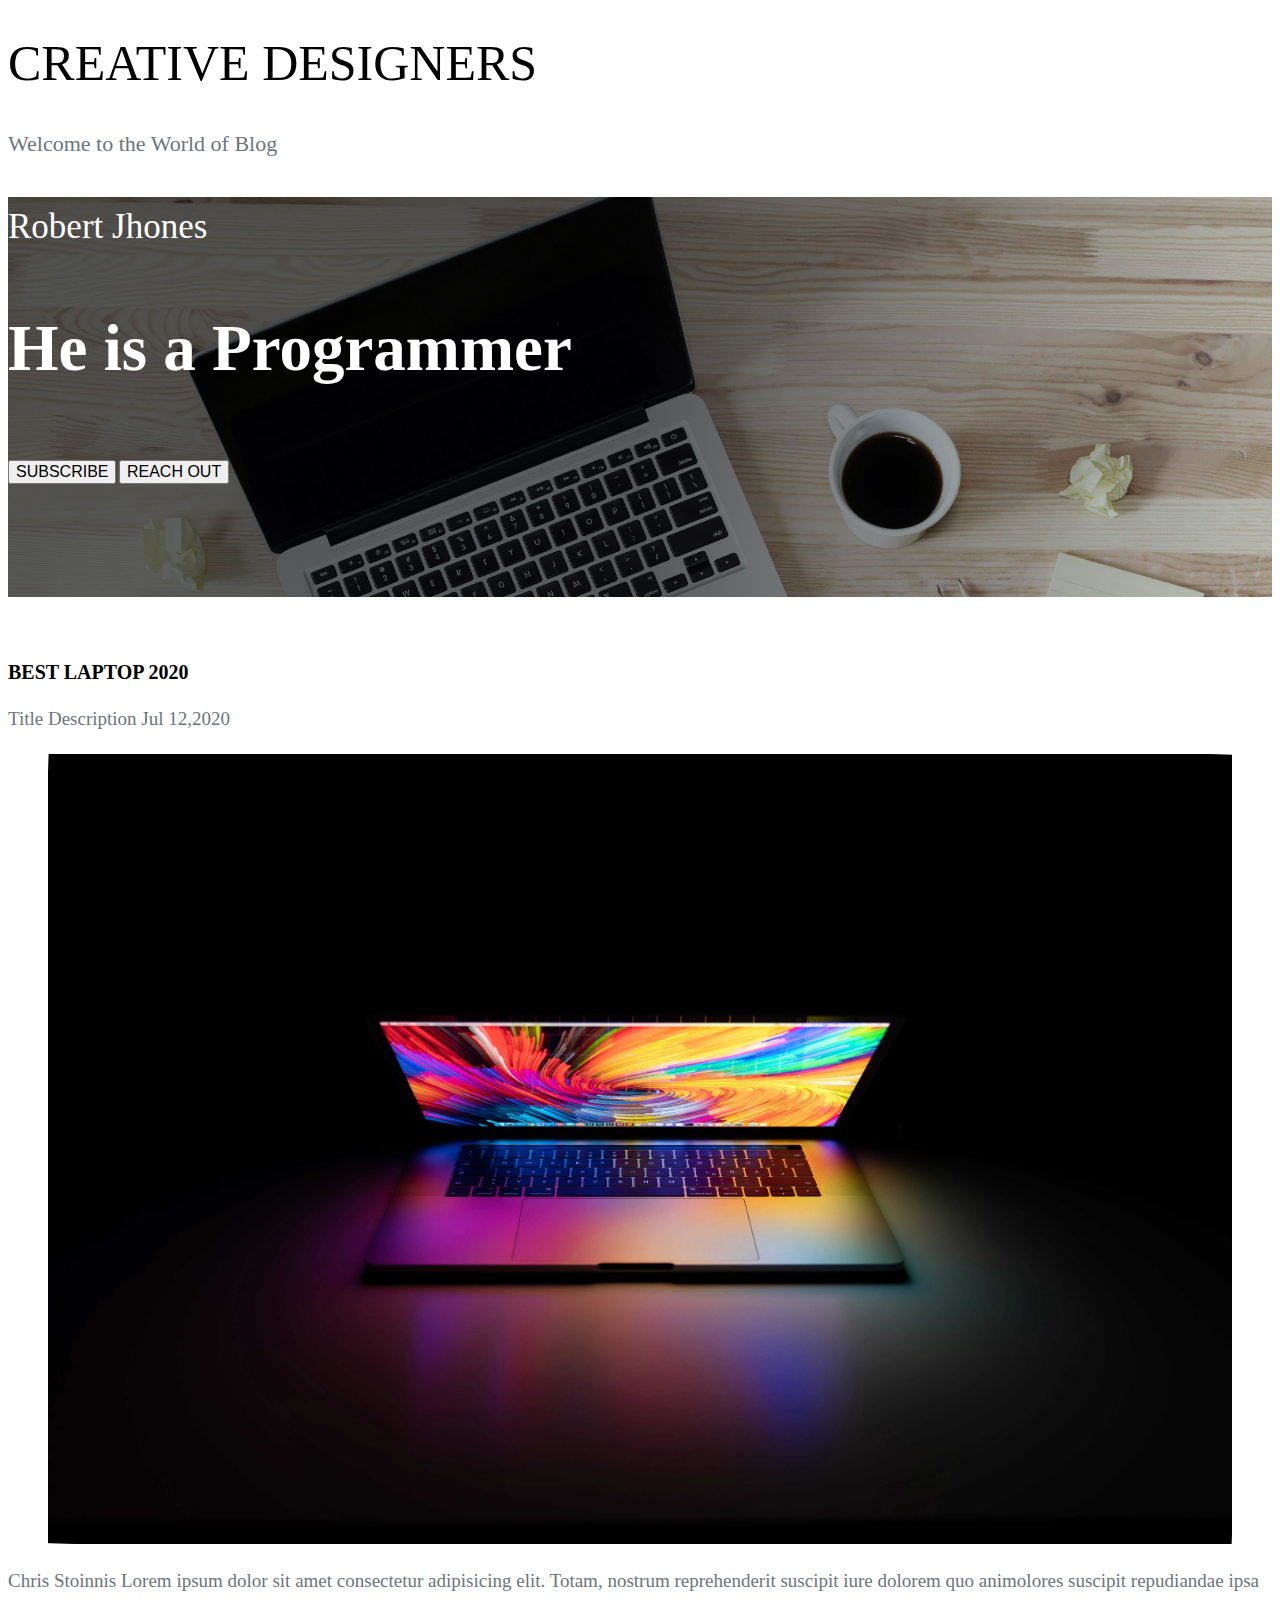
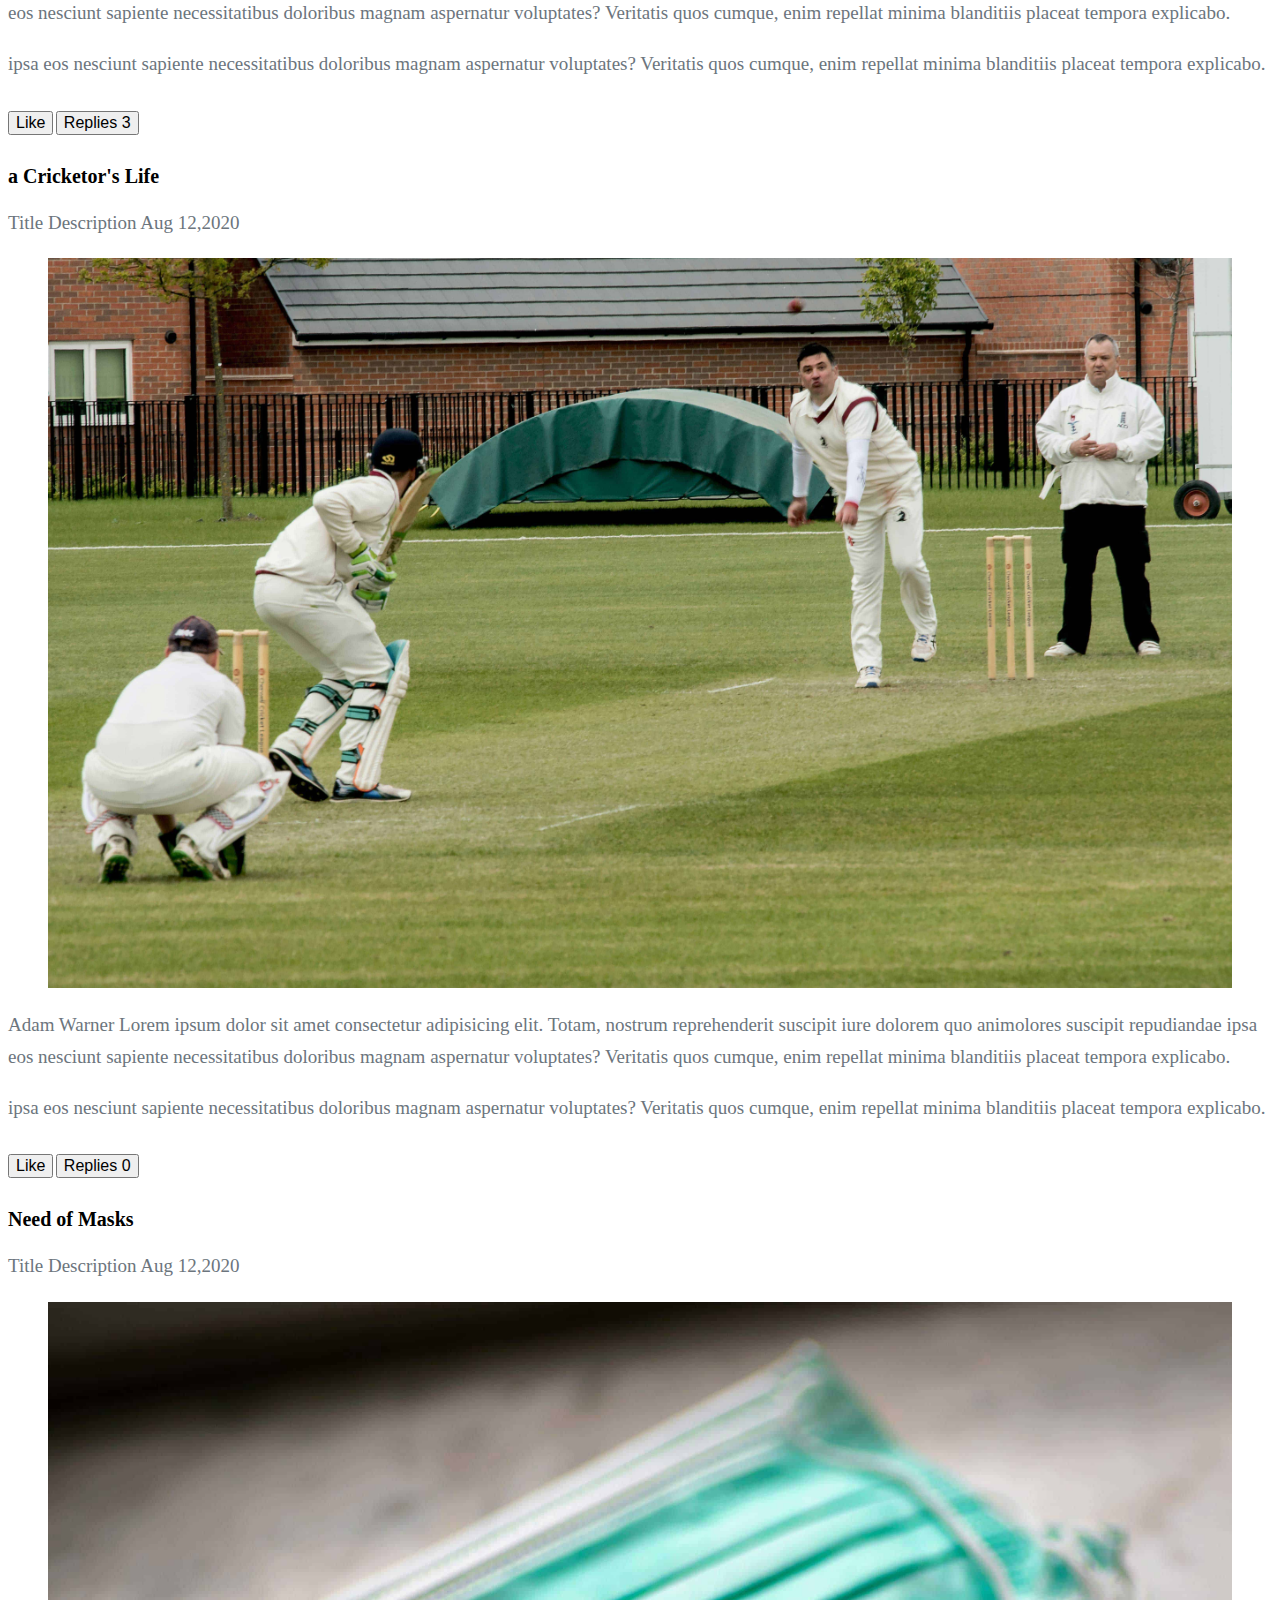
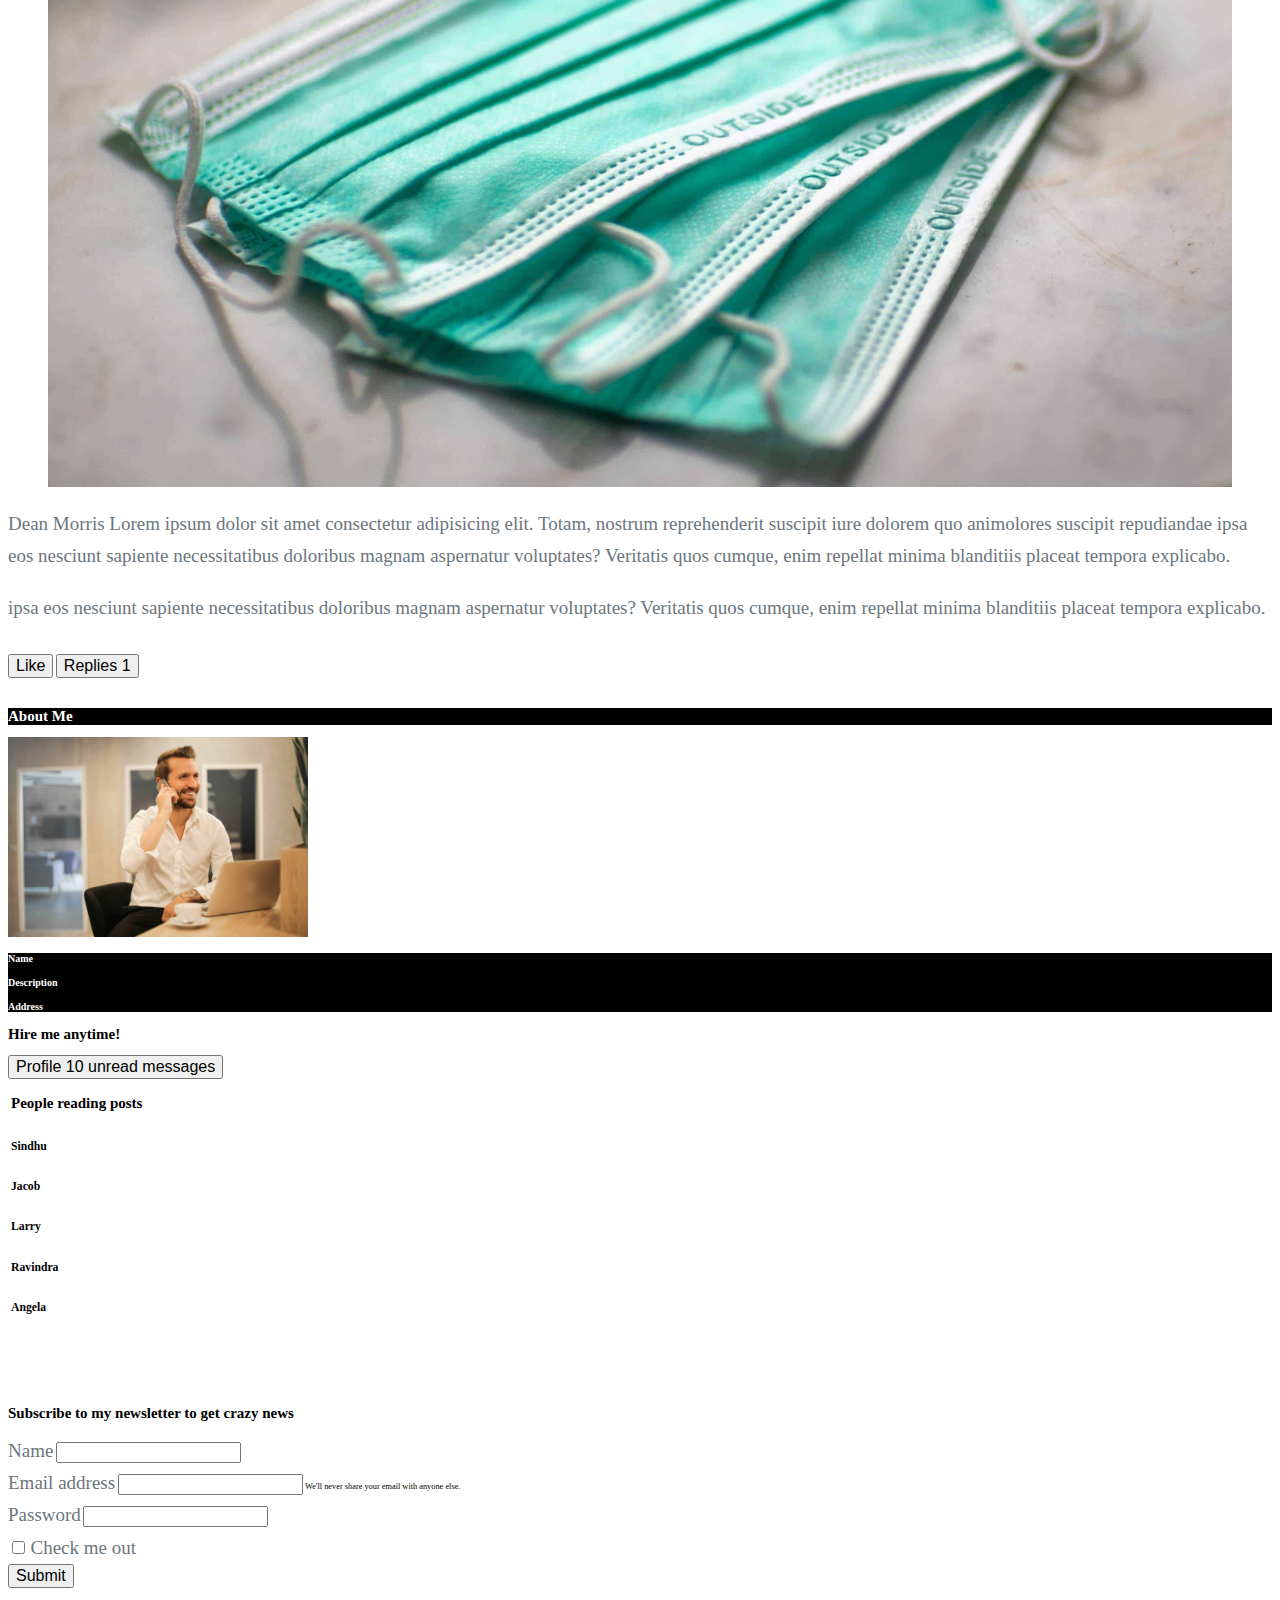
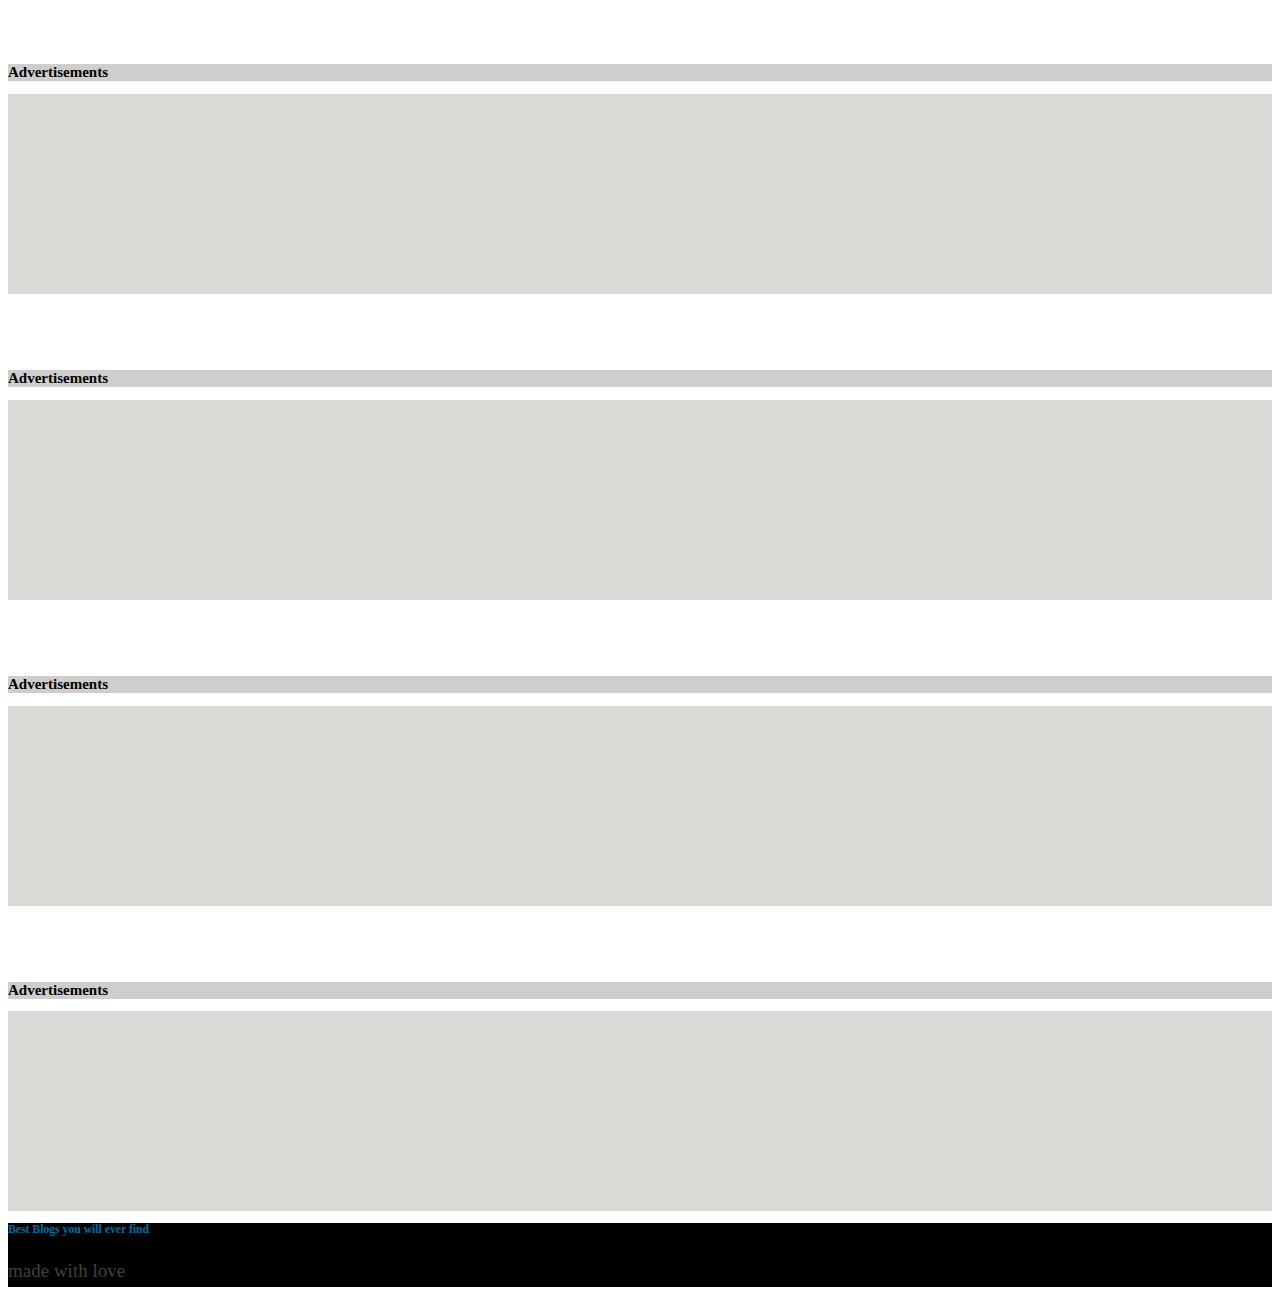
==== commit 99e3acca: "images compressed" ====
--- a/blog/index.html
+++ b/blog/index.html
@@ -28,7 +28,7 @@
 
     <!-- ********* Header ******** -->
     <header class="main_header">
-        <div class="d-flex justify-content-center align-items-center flex-column py-5">
+        <div class="d-flex justify-content-center align-items-center flex-column py-5 text-center">
             <h1>CREATIVE DESIGNERS</h1>
             <p>Welcome to the <span class="text-uppercase bg-dark py-2 px-3 text-white">World of Blog</span></p>
         </div>
@@ -55,13 +55,10 @@
             <div class="col-lg-10 col-md-11 mx-auto my-5">
                 <div class="row gx-5 mx-sm-auto">
 
+
                     <!-- Left Part Content -->
                     <div class="col-lg-8 col-md-11 mx-auto">
                         <div class="row gy-5">
-
-
-
-
 
 
 
--- a/blog/styles.css
+++ b/blog/styles.css
@@ -6,10 +6,6 @@
     --btn-font:1.5rem;
     --eff: .5s all ease;
 }
-
-/* *{
-    font-family: ;
-} */
 
 html{
     font-size: 62.5%;
@@ -65,7 +61,6 @@
 .main_header__div h2{
     font-size: 6.5rem;
     color: var(--main-color);
-    position: relative;
     padding-bottom: 2rem;
 }
 
